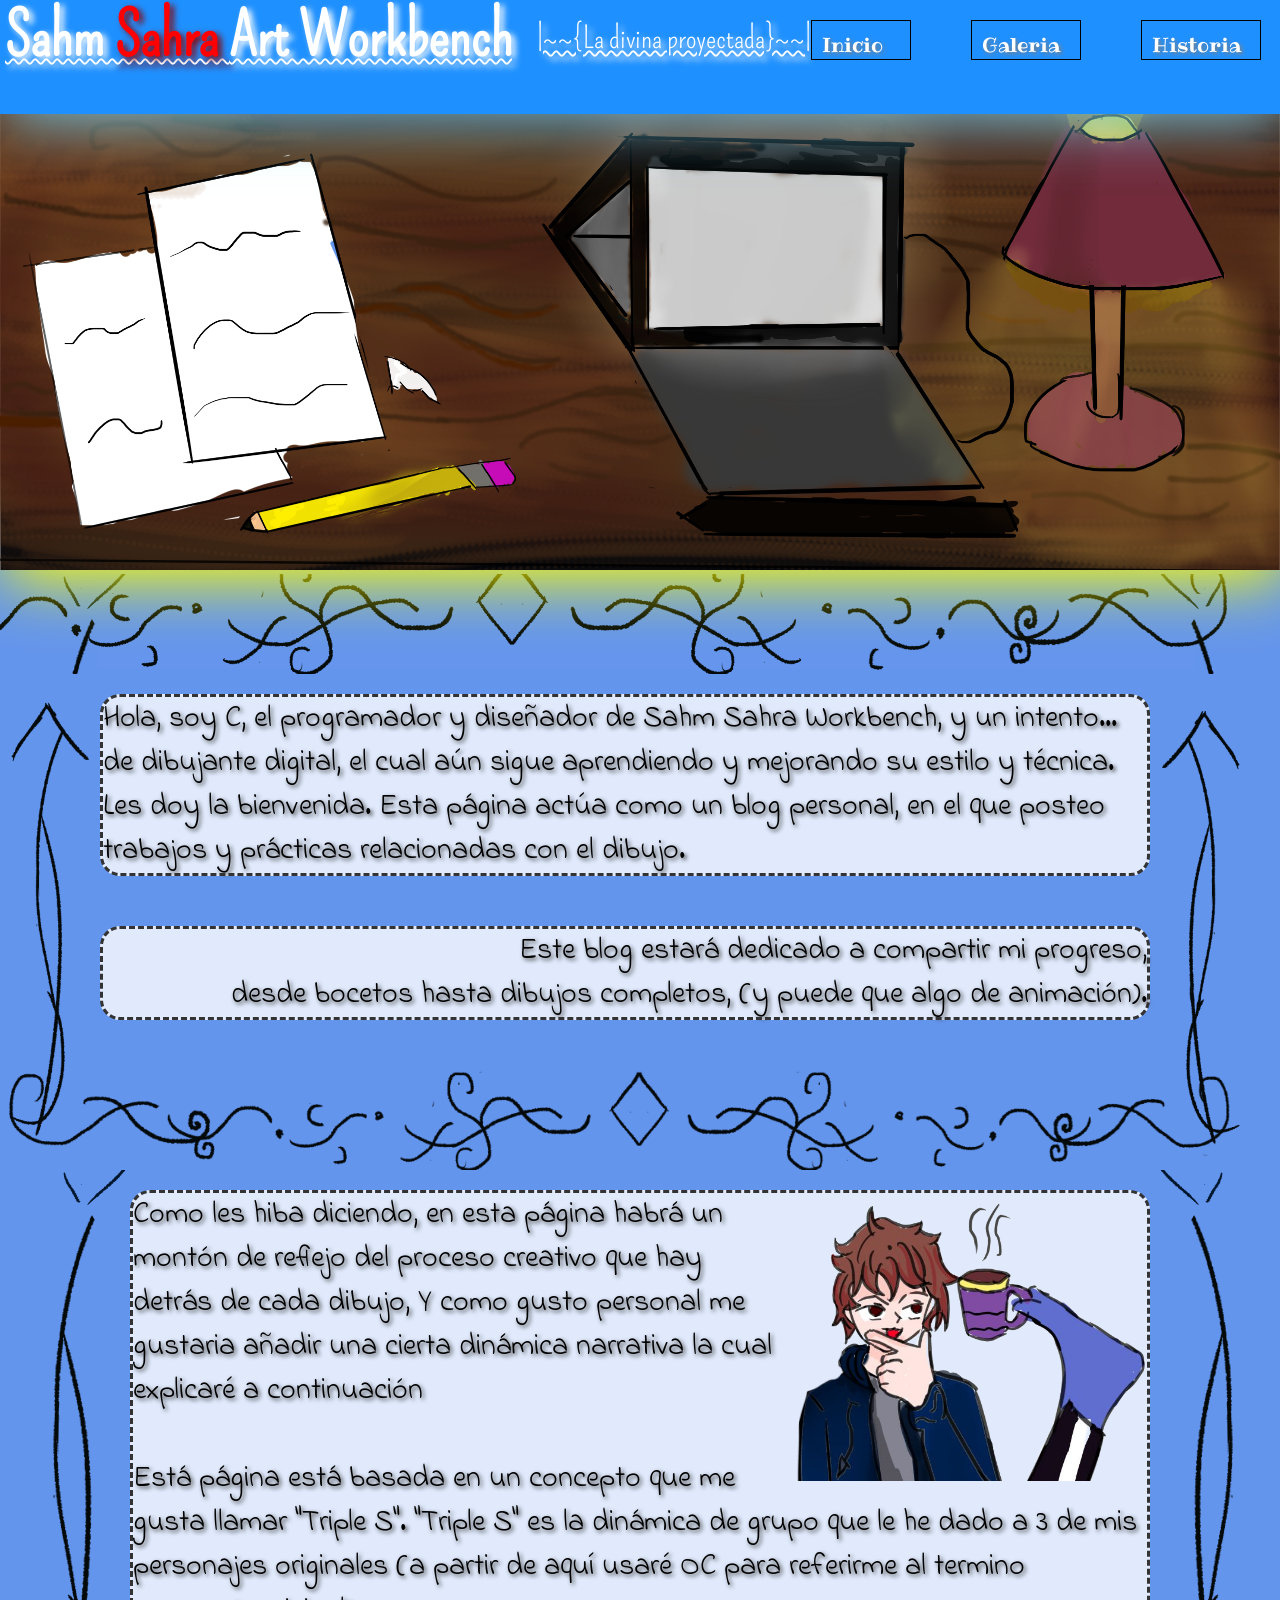
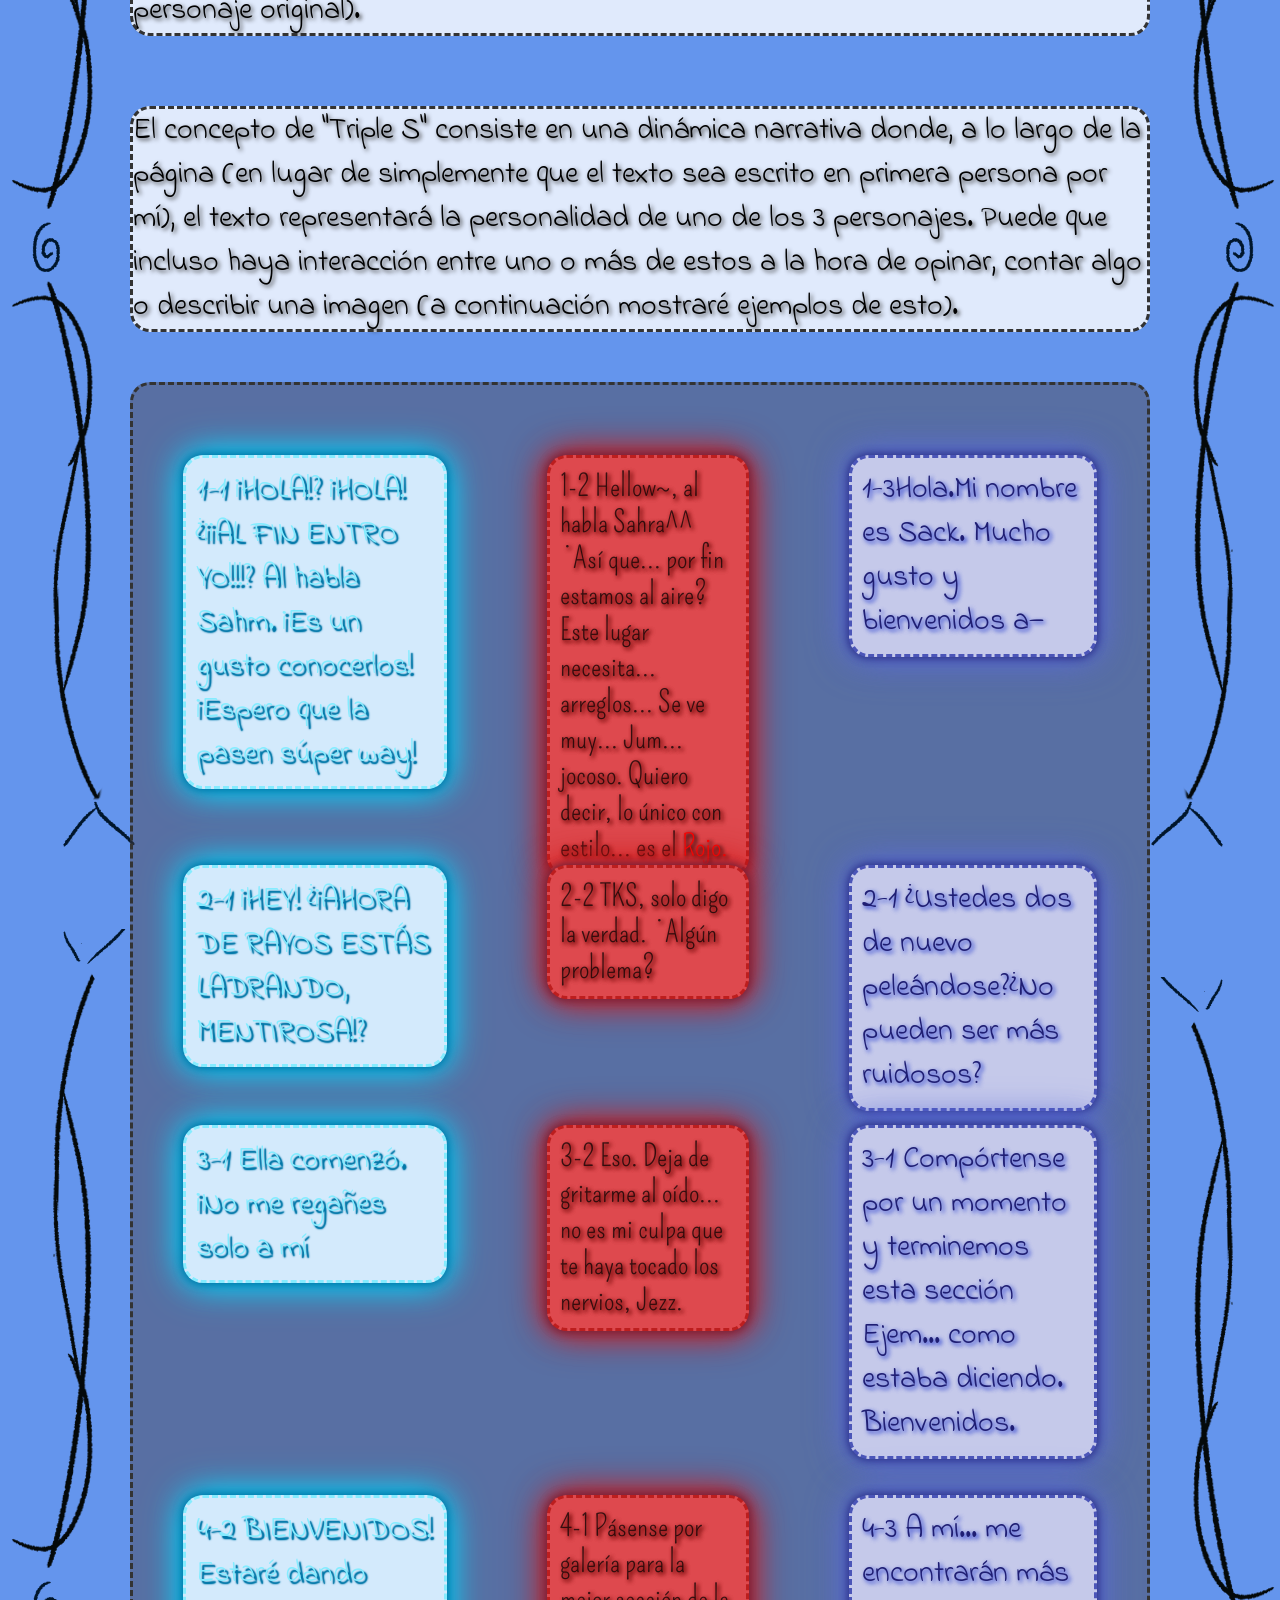
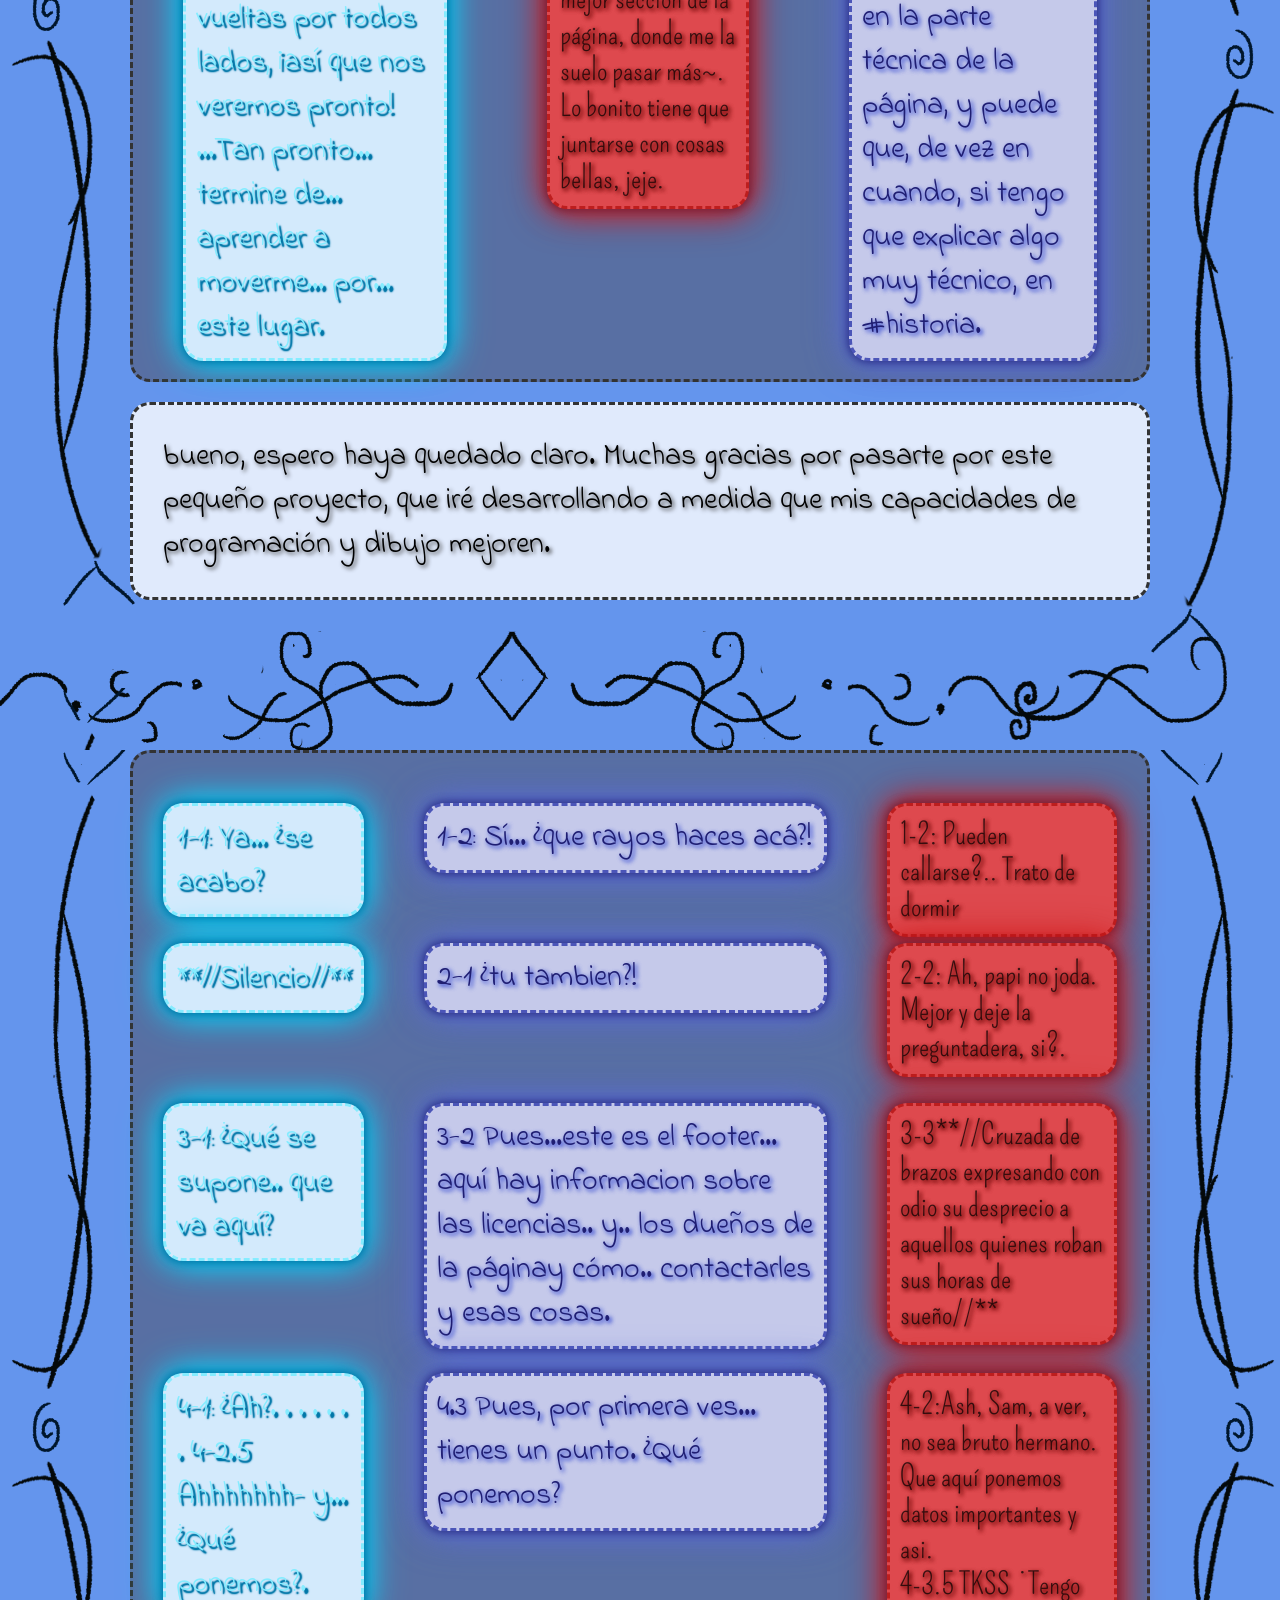
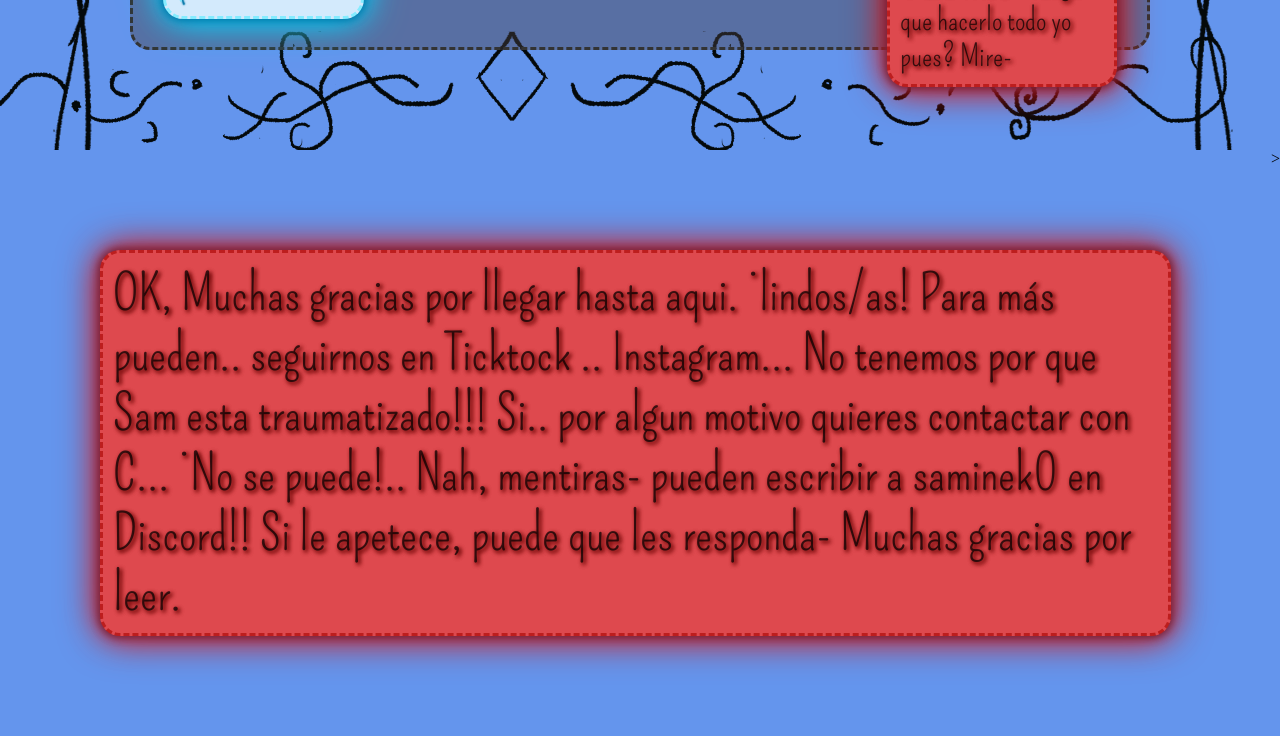
==== index.html @ 79a67394 ".1" ====
<!DOCTYPE html>
<html lan="en">
<head>
    <meta charset="UTF-8">
    <meta name="viewport" content="width=device-width, initial-scale=1.0">
    <title>Sahm sahra art workbench</title>
    <link rel="stylesheet" href="index.css">
</head>
<body>
    <header>
        <div id="tituloysub">
        <h1 id="titulo">Sahm <span id="sahra-sack"><span id="sahra">Sahra </span><span id="sack">Sack</span></span> Art Workbench</h1> 
        <p><sub>|~~{La divina proyectada}~~|</sub></p> 
        </div>
        <nav id="navegacion">
            <a href="indexrework.html" id="inicio">Inicio
                <img id="Botoninicio" src="imagenes/Samy.png">
            </a>
            <a href="galeria-copy.html" id="galeria">Galeria
                <img id="Botongaleria" src="imagenes/Sahra.png">
            </a>
            <a href="historia.html" id="historia">Historia
                <img id="Botonhistoria" src="imagenes/sahm_sahra.png">
            </a>
        </nav> 
    </header>
    <main>
        <section id="Banner">
            <img class="banner" src="imagenes/fondoremake.png" alt="banner">
        </section>
        <section id="Explicacion"></section>
        <section id="Intro">
            <div>
                <div>
                        <div class="TextoC right">
                        <P>Hola, soy C, el programador y diseñador de Sahm Sahra Workbench, 
                                y un intento... de dibujante digital, el cual aún sigue aprendiendo 
                                y mejorando su estilo y técnica.  
                                Les doy la bienvenida. 
                                Esta página actúa como un blog personal,
                                en el que posteo trabajos y prácticas relacionadas con el dibujo.</p>
                        </div>
                </div>
                <div >
                        <div class="TextoC left">
                        <P>Este blog estará dedicado a compartir mi progreso,<br>desde bocetos hasta dibujos completos,
                            (y puede que algo de animación).</P>
                        </div>
                </div>
            </div>
        </section>
        <section id="Explicacion">
            <div class="imagentexto">
                <div class="TextoC ">
                <img src="/imagenes/Jum.png" alt="">
                <p>Como les hiba diciendo,  
                    en esta página habrá un montón de reflejo del proceso 
                    creativo que hay detrás de cada dibujo,
                    Y como gusto personal me gustaria 
                    añadir una cierta dinámica narrativa
                    la cual explicaré a continuación
                </p>
                <br>
                <p>Está página está basada
                    en un concepto que me gusta llamar "Triple S".
                    "Triple S" es la dinámica de grupo que le he dado a 3 de mis personajes originales
                    (a partir de aquí usaré OC para referirme al termino personaje original).</p>
                </div>
            </div>
            <div class="TextoC">
               <p>
                El concepto de "Triple S" 
                consiste en una dinámica narrativa donde, a lo largo de la página 
                (en lugar de simplemente que el texto sea escrito en primera persona por mí), 
                el texto representará la personalidad de uno de los 3 personajes. Puede que incluso 
                haya interacción entre uno o más de estos a la hora de opinar, contar algo o describir 
                una imagen (a continuación mostraré ejemplos de esto).
               </p> 
            </div>
            <div id="DescripcionTripleS">
                <div class="Sam">
                    <div class="linea1">
                    <p class="MarcoSam">1-1 ¡HOLA!? ¡HOLA! ¿¡¡AL FIN ENTRO YO!!!? Al habla Sahm. ¡Es un gusto conocerlos! ¡Espero que la pasen súper way!</p>
                    </div>
                    <div class="linea2">
                    <P class="MarcoSam">2-1 ¡HEY! ¿¡AHORA DE RAYOS ESTÁS LADRANDO, MENTIROSA!?</P>
                    </div>
                    <div class="linea3">
                    <p class="MarcoSam">3-1 Ella comenzó. ¡No me regañes solo a mí</p>
                    </div>
                    <div class="linea4">
                    <p class="MarcoSam">4-2 BIENVENIDOS! Estaré dando vueltas por todos lados, ¡así que nos veremos pronto! ...Tan pronto... termine de... aprender a moverme... por... este lugar.</p>    
                    </div>
                </div>
                <div class="Sahra">
                    <div class="linea1">
                    <p class="MarcoSahra">1-2 Hellow~, al habla Sahra^^ ¿Así que... por fin estamos al aire? Este lugar necesita... arreglos... Se ve muy... Jum... jocoso. Quiero decir, lo único con estilo... es el <span> Rojo.</span></p>
                    </div>
                    <div class="linea2">
                    <p class="MarcoSahra">2-2 TKS, solo digo la verdad. ¿Algún problema? </p>
                    </div>
                    <div class="linea3">
                    <p class="MarcoSahra">3-2 Eso. Deja de gritarme al oído... no es mi culpa que te haya tocado los nervios, Jezz.</p>
                    </div>
                    <div class="linea4">
                    <p class="MarcoSahra">4-1 Pásense por galería para la mejor sección de la página, donde me la suelo pasar más~. Lo bonito tiene que juntarse con cosas bellas, jeje.</p>
                    </div>
                </div>
                <div class="Sack">
                    <div class="linea1">
                    <p class="MarcoSack"> 1-3Hola.Mi nombre es Sack. Mucho gusto y bienvenidos a—</p>
                    </div>
                    <div class="linea2">
                    <p class="MarcoSack"> 2-1 ¿Ustedes dos de nuevo peleándose?¿No pueden ser más ruidosos?</p> 
                    </div>
                    <div class="linea3">             
                    <p class="MarcoSack"> 3-1 Compórtense por un momento y terminemos esta sección Ejem... como estaba diciendo. Bienvenidos.</p>                
                    </div>
                    <div class="linea4">  
                    <p class="MarcoSack"> 4-3 A mí... me encontrarán más en la parte técnica de la página, y puede que, de vez en cuando, si tengo que explicar algo muy técnico, en #historia.</p>
                    </div>    
                </div>
            </div>
            <div class="TextoC botom">
                <p>bueno, espero haya quedado claro. Muchas gracias por pasarte por este pequeño proyecto, que iré desarrollando a medida que mis capacidades de programación y dibujo mejoren.</p>
            </div>
        </section>
        <footer>
            <section class="Footer1">
            <div id="DescripcionTripleSFOT">
                <div class="Sam">
                        <div class="linea1">
                        <p class="MarcoSam">1-1: Ya... ¿se acabo?</p>
                        </div>
                        <div class="linea2">
                        <P class="MarcoSam">**//Silencio//**</P>
                        </div>
                        <div class="linea3">
                        <p class="MarcoSam">3-1: ¿Qué se supone.. que va aquí?</p>
                        </div>
                        <div class="linea4">
                        <p class="MarcoSam">4-1: ¿Ah?. . . . . . . 4-2.5 Ahhhhhhh- y... ¿Qué ponemos?.</p>    
                        </div>
                    </div>
                    <div class="Sack">
                        <div class="linea1">
                        <p class="MarcoSack">1-2: Sí... ¿que rayos haces acá?!</p>
                        </div>
                        <div class="linea2">
                        <p class="MarcoSack">2-1 ¿tu tambien?! </p>
                        </div>
                        <div class="linea3">
                        <p class="MarcoSack">3-2 Pues...este es el footer... aquí hay informacion sobre las licencias.. y.. los dueños de la páginay cómo.. contactarles y esas cosas.</p>
                        </div>
                        <div class="linea4">
                        <p class="MarcoSack"> 4.3 Pues, por primera ves... tienes un punto. ¿Qué ponemos?</p>
                        </div>
                    </div>
                    <div class="Sahra">
                        <div class="linea1">
                        <p class="MarcoSahra"> 1-2: Pueden callarse?.. Trato de dormir</p>
                        </div>
                        <div class="linea2">
                        <p class="MarcoSahra"> 2-2: Ah, papi no joda. Mejor y deje la preguntadera, si?.</p> 
                        </div>
                        <div class="linea3">             
                        <p class="MarcoSahra"> 3-3**//Cruzada de brazos expresando con odio su desprecio a aquellos quienes roban sus horas de sueño//**</p>                
                        </div>
                        <div class="linea4">  
                        <p class="MarcoSahra">4-2:Ash, Sam, a ver, no sea bruto hermano. Que aquí ponemos datos importantes y asi. <br>4-3.5 TKSS ¿Tengo que hacerlo todo yo pues? Mire-</p>
                        </div>    
                    </div>
                </div>
            </section>
            <section class="Footer2">
                <div class="Sahra">
                    <p class="MarcoSahra">OK, Muchas gracias por llegar hasta aqui. ¡lindos/as!
                        Para más pueden.. seguirnos en Ticktock
                        .. Instagram... No tenemos por que Sam esta traumatizado!!!
                        Si.. por algun motivo quieres contactar con C...
                        ¡No se puede!.. Nah, mentiras- pueden escribir a saminek0 en Discord!! Si le apetece, puede que les responda-
                        Muchas gracias por leer.</p>
                </div>>

            </section>
        </footer>

    </main>
</body>
</html>
---- index.css ----
@import url('https://fonts.googleapis.com/css2?family=Pompiere&display=swap');
@import url('https://fonts.googleapis.com/css2?family=Pompiere&family=Ribeye&display=swap');
@import url('https://fonts.googleapis.com/css2?family=Indie+Flower&family=Pompiere&family=Ribeye&family=Rouge+Script&display=swap');
@import url('https://fonts.googleapis.com/css2?family=Indie+Flower&family=Pompiere&family=Ribeye&display=swap');
*{
    margin: 0;
    padding: 0;
    box-sizing: border-box;
    text-decoration: none;
}
body{
    background-color: cornflowerblue;
}
header{
    
    position:fixed;
    /*Especifica como esta posicionado el elemento respecto
    al flujo normal de la pagina. Se puede mover con variables como
    top right left bottom y posee las variables de static
    fixed relative y absolute.

    Static= default

    relative: El elemento es posicionado de acuerdo
     al flujo normal del documento, y luego es desplazado 
     con relación a sí mismo con base en los valores de top, 
     right, bottom, and left

     absolute: El elemento es removido del flujo normal del documento,
      sin crearse espacio alguno para el elemento en el esquema
       de la página. Es posicionado relativo a su ancestro posicionado más 
       cercano, si lo hay; de lo contrario, se ubica relativo al bloque 
       contenedor inicial.

       fixed: El elemento es removido del flujo normal del documento,
        sin crearse espacio alguno para el elemento en el esquema de 
        la página. Es posicionado con relación al bloque contenedor 
        inicial establecido ) Interpreta esto como que fija.
        la propiedad a que se muestre Siempre.
        independiente del scroll
        
        sticky: Es parecido a fixed. pero este no mantiene propiedades como
        la separacion del top.
        crea una ilucion mas de que.. el scroll
        esta arrastrando el elemento
        */
    z-index:100;
    gap: 1;
    display:flex;
    /*Formalmente
     la propiedad display establece los tipos de visualización interna
      y externa de un elemento. La tipo externa establece la participacion 
      de un elemento en flow layout; la tipo interna establece el layout(Diseño)
       de los hijos.*/
    width:100%;/*Ancho*/
    height:114px;/*Alto.*/
    background-color: dodgerblue;/*Color del Fondo*/
    align-items: flex-start;
    justify-content: space-between;
    box-shadow:5px 10px 60px rgba(123, 221, 255, 0.8);
    #tituloysub{
        display:flex;
        align-items: flex-start;
        gap: 10px;
    }
    /*La propiedad CSS align-items
     establece el valor align-self sobre todos los descendientes
      directos de un grupo. La propiedad align-self indica la alineación 
      de un elemento dentro del bloque que lo contiene*/
      p{
        margin-top:20px;
      }
      p sub{
        font-family: 'Pompiere', cursive;/*Fuente de la letra*/
        color: white;/*Color de la letra*/
        font-size: 30px;/*tamaño de la letra*/
        margin-left: 15px;/*margen desde la derecha*/
        white-space: nowrap;/*determina cómo se maneja el espacio
         en blanco dentro de un elemento
         (en este caso suprime saltos de linea del origen)*/

        text-decoration-line: underline;
        /* se usa para establecer el formato de texto a subrayado*/

        text-decoration-style: wavy;/*establece el tipo de decoración 
        que se utiliza en el texto de un elemento, como un subrayado o 
        un sobrerayado.*/

        text-decoration-color: white;/*Define el color de la decoracion*/

        text-decoration-thickness: 2px;/*establece el grosor del trazo */

        text-underline-offset: 2px;/*establece la distancia de desplazamiento de una línea de
         decoración de texto subrayado (aplicada mediante text-decoration) 
         desde su posición original.*/

        text-shadow:4px 4px 6px white;/*Añade sombra al texto*/

      }
     h1{
        font-family: 'Pompiere', cursive;
        color: white;
        font-size: 60px;
        margin-left: 5px;
        white-space: nowrap;
        text-decoration-line: underline;
        text-decoration-style: wavy;
        text-decoration-color: white;
        text-decoration-thickness: 2px;
        text-underline-offset: 2px;
        text-shadow:4px 3px 6px white;
        #sack{
            display: none;
            color:#2029D4;
            text-shadow:4px 3px 6px #2029D4;
        }
        #sahra{
            
            display:inline; 
            color:red;
            text-shadow:4px 3px 6px #8A0000;
        }

        #sahra-sack:hover #sahra{
            display: none;
        }

        #sahra-sack:hover #sack{
            display: inline;
        }
    }
   #navegacion{
    display:flex;
    padding-right:100px;
    gap:60px;
    justify-content: space-between;
            a{
            font-family: 'Ribeye', cursive;
            color: white;
            font-size: 20px;
            background-color: dodgerblue;
            width:250px; 
            height:40px;
            
            margin-top: 20px;
            margin-right:0px;
            transition: all 0.5s ease-in-out;
            /*
            La propiedad transition es una propiedad
             abreviada de transition-property, transition-duration, 
             transition-timing-function, y transition-delay. 
             Permite definir la transición entre dos estados de un elemento.

              Hay diferentes estados que pueden ser definidos utilizando 
              pseudo-clases como :hover o :active o aplicado dinámicamente 
              usando JavaScript.*/
            text-shadow: 2px 2px 4px gray;
            padding: 10px;
            /*establece el área de relleno 
            en los cuatro lados de un elemento a la vez.
             es el espacio entre su contenido y su borde.   */
           
        }
        a:hover{
            transform: translateY(40PX);
        }
        #inicio{
            position:relative;
            width:100px;
            border:thin solid black; 
        }
        #inicio img{
            width:100px;
            position:absolute;
            top:-60px;
            left:10px;
            opacity:0;
        }
        #inicio:hover img{
            opacity:1;
        }
        #galeria{
            position:relative;
            width:110px;
            border:thin solid black;
        }
        #galeria img{
            width:170px;
            position:absolute;
            top:-70px;
            right:-110px;
            opacity:0;
        
        }
        #galeria:hover{
            margin-right:50px;
            margin-left:30px;
        }
        #galeria:hover img{
            
            opacity:1;
        }
        #historia{
            position:relative;
            width:120px;
            border:thin solid black; 

        }
        #historia img{
            width:170px;
            position:absolute;
            top:-70px;
            right:-130px;
            opacity:0;
        }
        #historia:hover img{
            opacity:1;
        }
   }


}
.banner{
    width: 100%;
    height: 500px;
    margin-top: 70px;
    box-shadow:5px 10px 60px yellow;
  
}
#Intro{
    position: relative;
    padding-left: 100px;
    padding-right: 130px;
    padding-bottom:100px;
    background-image: url('imagenes/izquierda.png'), url('imagenes/abajo.png'), url('imagenes/derecha.png');
    background-repeat: no-repeat, no-repeat, no-repeat;
    background-position: left  top, bottom center,right center;
    background-size: auto 100%, 99% auto, auto 100%;
    /*background-color: purple;*/
    
}
.TextoC{
 
    text-shadow: 2px 2px 4px #333333;
    font-family: 'Indie Flower', cursive;
    padding:10px;
    margin-top: 20px;
    margin-bottom: 50px;
    font-size: 30px;
    color:black;
    max-width: 100ch;   

    border: 3px dashed #333333;
    border-radius: 20px;
    padding: 0;
    background-color: rgba(255, 255, 255, 0.8);


}

.TextoC.right{
    text-align: left;
}
.TextoC.left{
    text-align: right;
    
}
#Explicacion{
    padding-left:130px;
    padding-right:130px;
    padding-bottom:100px;
    background-image: url('imagenes/margenlargo.png'),url('imagenes/margenlargod.png'),url(imagenes/abajo.png);
    background-repeat: repeat-y,repeat-y,no-repeat;
    background-position: left top,right top,100% 100%;
}
.imagentexto{
    display: flow-root;
}
#Explicacion .TextoC{
    display: flow-root;
    max-width: 100ch;
}
.imagentexto img{
    float: right;
    margin: 0 0 12px 18px;
    width: 350px;
    height: auto;
}
#DescripcionTripleS{
    display: flex;
    border: 3px dashed #333333;
    border-radius: 20px;
    padding: 0;
    background-color: rgba(74, 65, 70, 0.44);
    height: 1600px;

}
.Sam{
    text-align:left;
    text-shadow: 
    3px 3px 1px #0077A8,
    3px 3px 2px #0077A8;
    font-family: 'Indie Flower', cursive;
    margin-top: 20px;
    font-size: 30px;
    color:#85ECFF;
    max-width: 28ch;
    

}
.Sahra{
    text-align:left;
    text-shadow: 
    2px 2px 4px rgb(119, 11, 11),
    2px 2px 4px rgb(119, 11, 11);
    font-family: "Pompiere", sans-serif;
    margin-top: 20px;
    font-size: 30px;
    color: rgba(0, 0, 0, 0.712);
    max-width: 28ch;
}
.Sahra span{
    color:#FF0000;
    text-shadow: 
     2px 2px 4px rgb(0, 0, 0),
     2px 2px 4px rgb(0, 0, 0);
}
.Sack{
    text-align:left;
    text-shadow:
     2px 2px 4px #5969D8,
      2px 2px 4px #5969D8;
    font-family: 'Indie Flower', cursive;
    margin-top: 20px;
    font-size: 30px;
    color:#1F1E73;
    max-width: 40ch;
}
.MarcoSam{
    border: 3px dashed #85ECFF;
    border-radius: 20px;
    padding: 10px;
    
    box-shadow: 
    0 0 10px #0077A8,
    0 0 10px #0077A8,
    0 0 40px#00D9FF,
     0 0 30px rgba(0, 217, 255, 0.7);
    background-color:#D3EAFC;
}
.MarcoSahra{
    border: 3px dashed  #BD1E1E;
    border-radius: 20px;
    padding: 10px;
    
    box-shadow:
    0 0 10px #77243C,
    0 0 10px #77243C,
    0 0 40px #BD1E1E,
    0 0 30px rgba(255, 0, 0, 0.7);
    background-color:#DE494E;
}
.MarcoSack{
    border: 3px dashed  #4B55B8;
    border-radius: 20px;
    padding: 10px;
    
    box-shadow:
    0 0 10px #30388F,
    0 0 10px #30388F,
    0 0 40px #5969D8,
    0 0 30px rgba(89, 105, 216, 0.6);
    background-color:#C5C9EA;
}
.linea1,
.linea2,
.linea3,
.linea4 {
    height: 360px;
    padding: 50px;
}
.TextoC.botom{
    margin-top: 20px;
    padding:30px;
}
.linea2{
    transform:translateY(50px)
}
.linea3{
   transform:translateY(-50px) 
}
.linea4{
    transform:translateY(-40px)
}
#DescripcionTripleSFOT{
        display: flex;
    border: 3px dashed #333333;
    border-radius: 20px;
    padding: 0;
    background-color:rgba(74, 65, 70, 0.44) ;
    height: 900px;

}
.Footer1{
    padding-left:130px;
    padding-right:130px;
    padding-bottom:100px;
    background-image: url('imagenes/margenlargo.png'),url('imagenes/margenlargod.png'),url(imagenes/abajo.png);
    background-repeat: repeat-y,repeat-y,no-repeat;
    background-position: left top,right top,100% 100%;
}

footer .linea1,
footer .linea2,
footer .linea3,
footer .linea4 {
    height: 250px;
    padding: 30px;
    transform: none;
    margin-bottom: 20px;
}
footer .linea2{
    transform: translateY(-130px);
}
footer .linea3{
    transform: translateY(-240px);
}
footer .linea4{
    transform: translateY(-240px);
}
.Footer2 {
    display: flex;
    justify-content: center;
}
.Footer2 .Sahra{
    padding: 100px;
    max-width: 1300px;
    margin: 0 auto;
    font-size:50px;
}
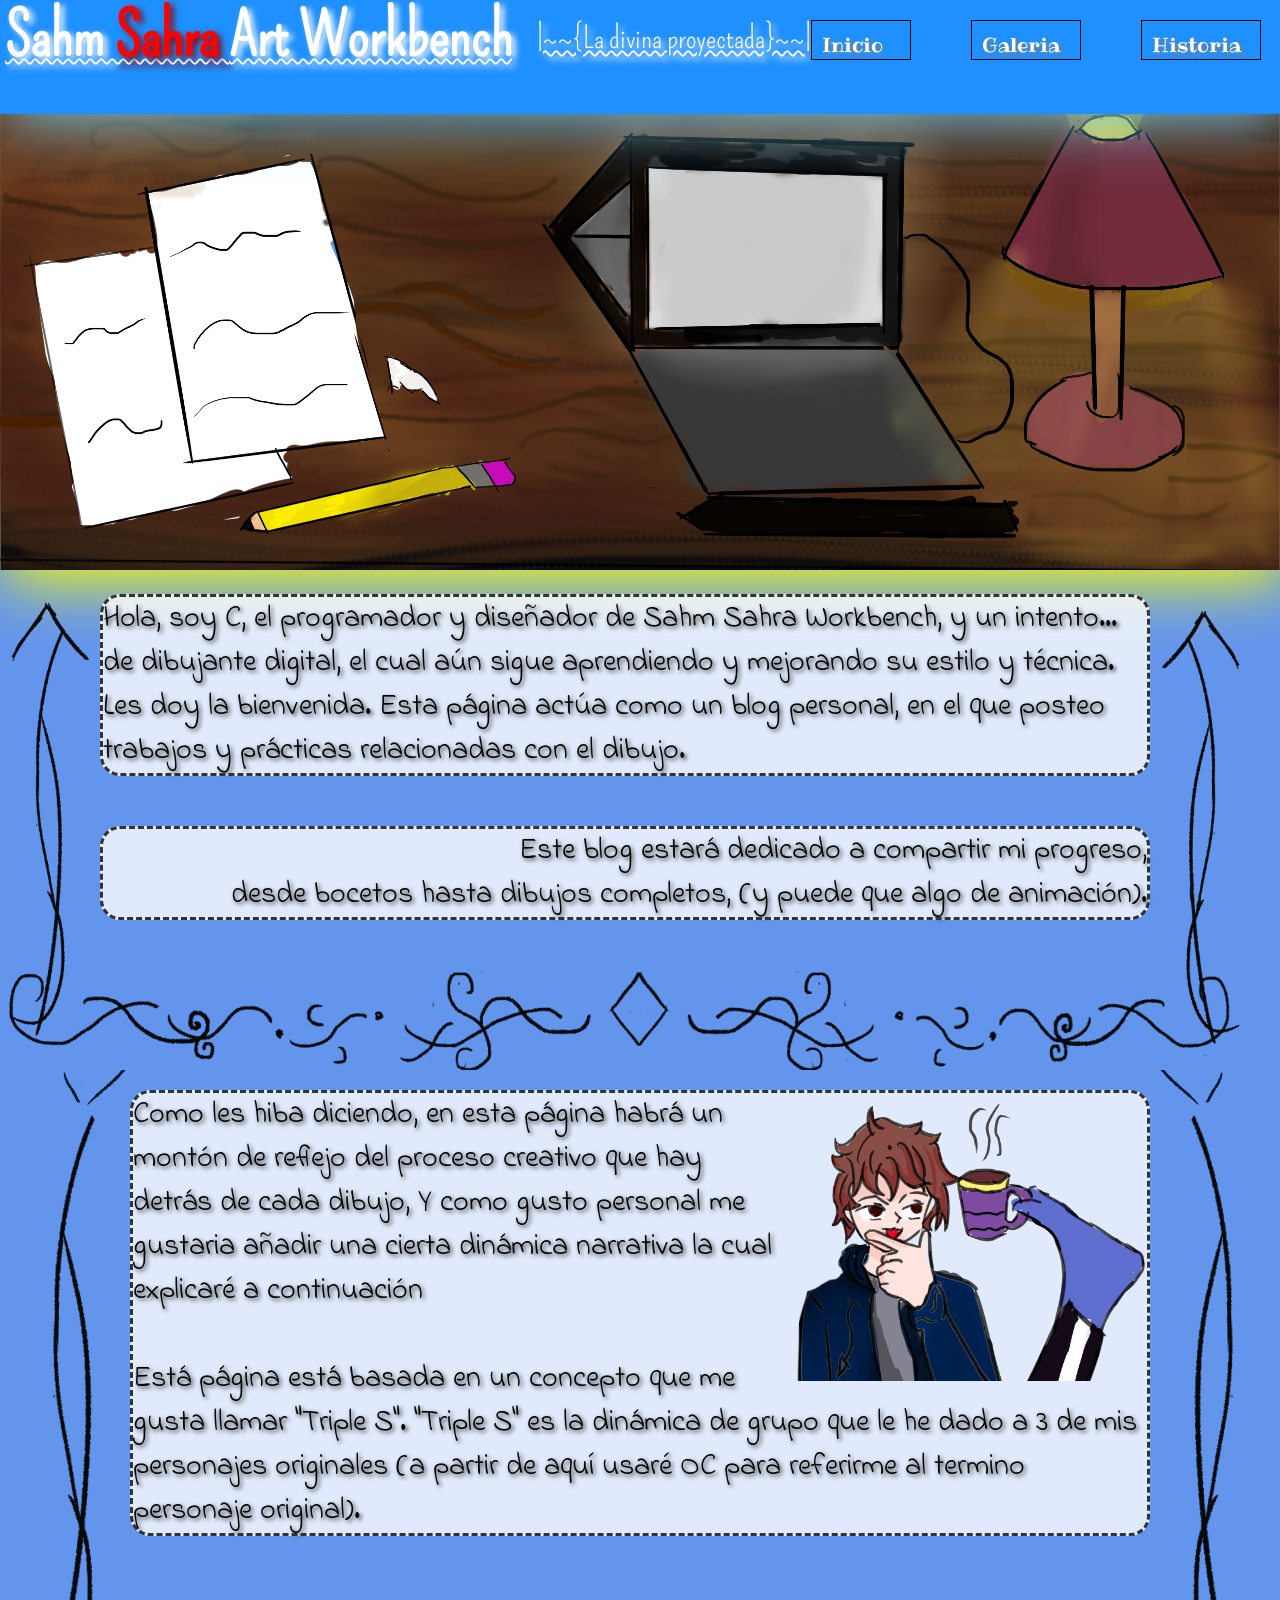
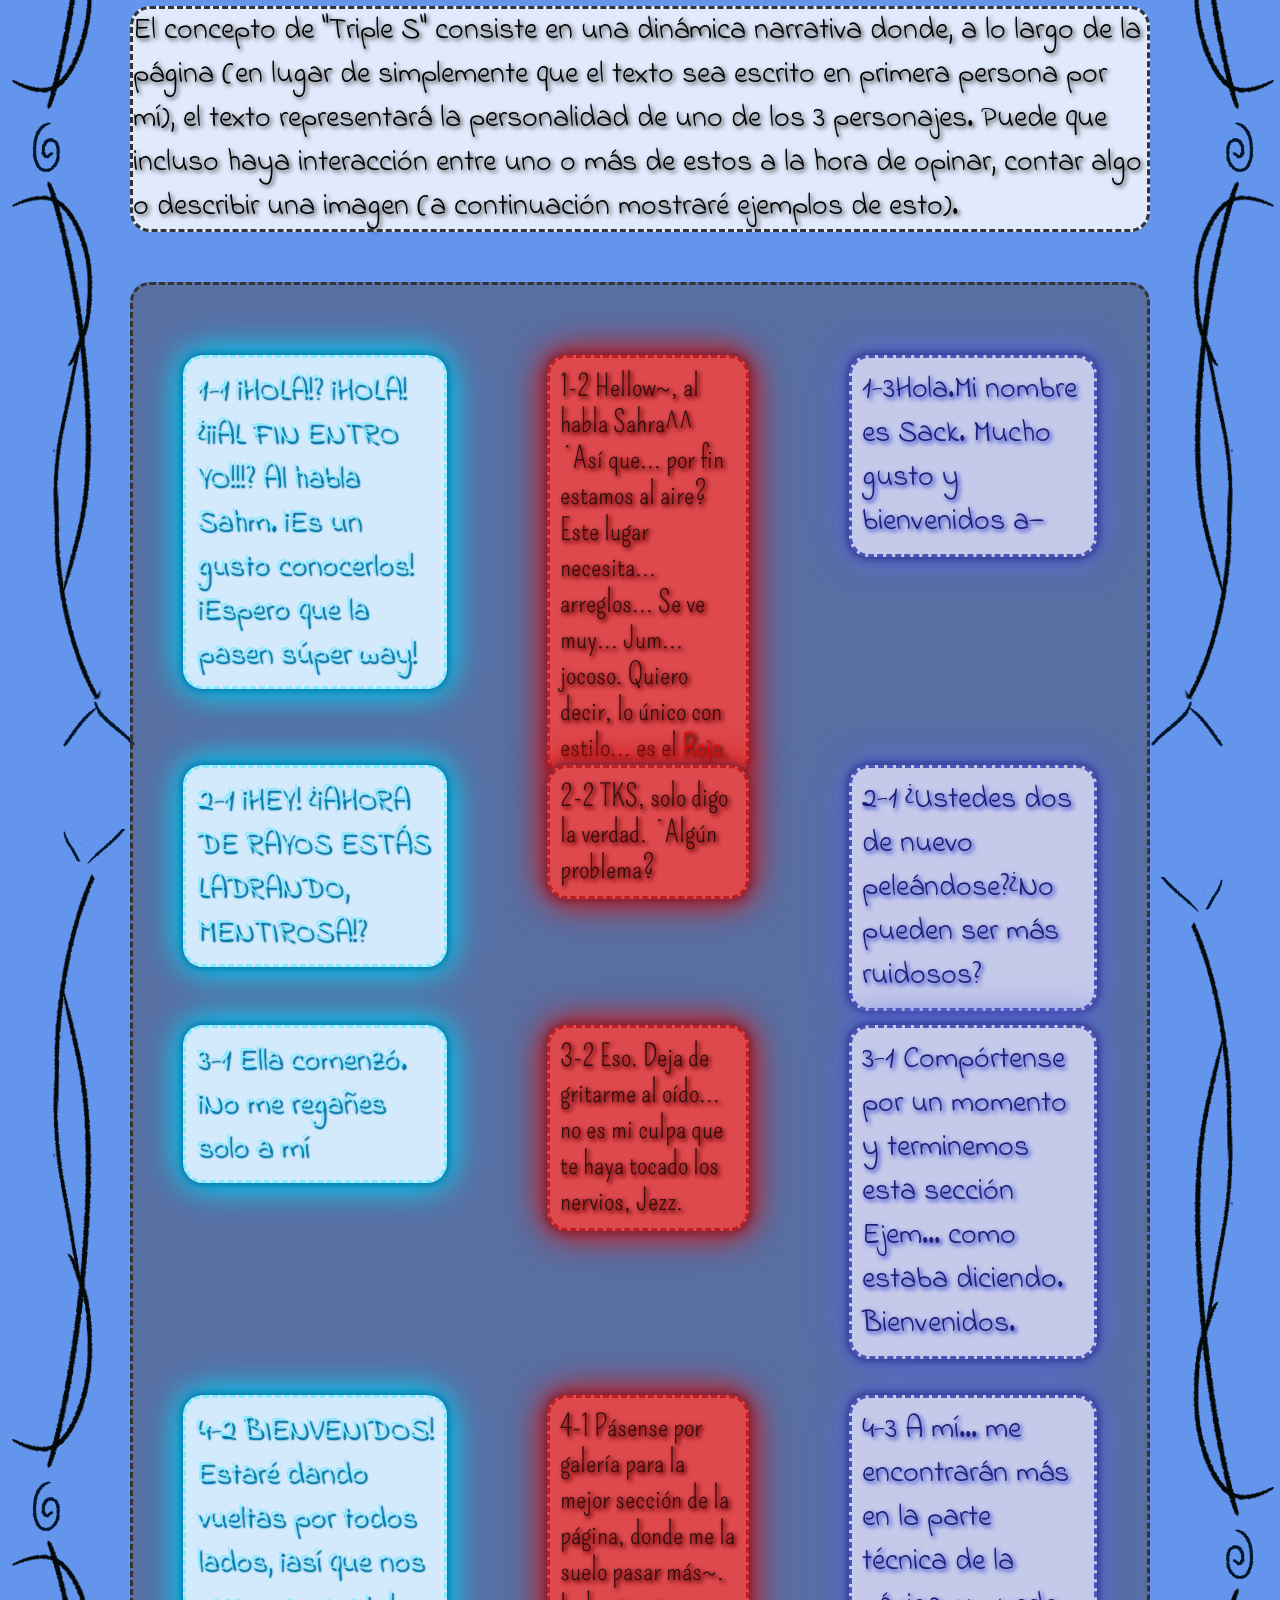
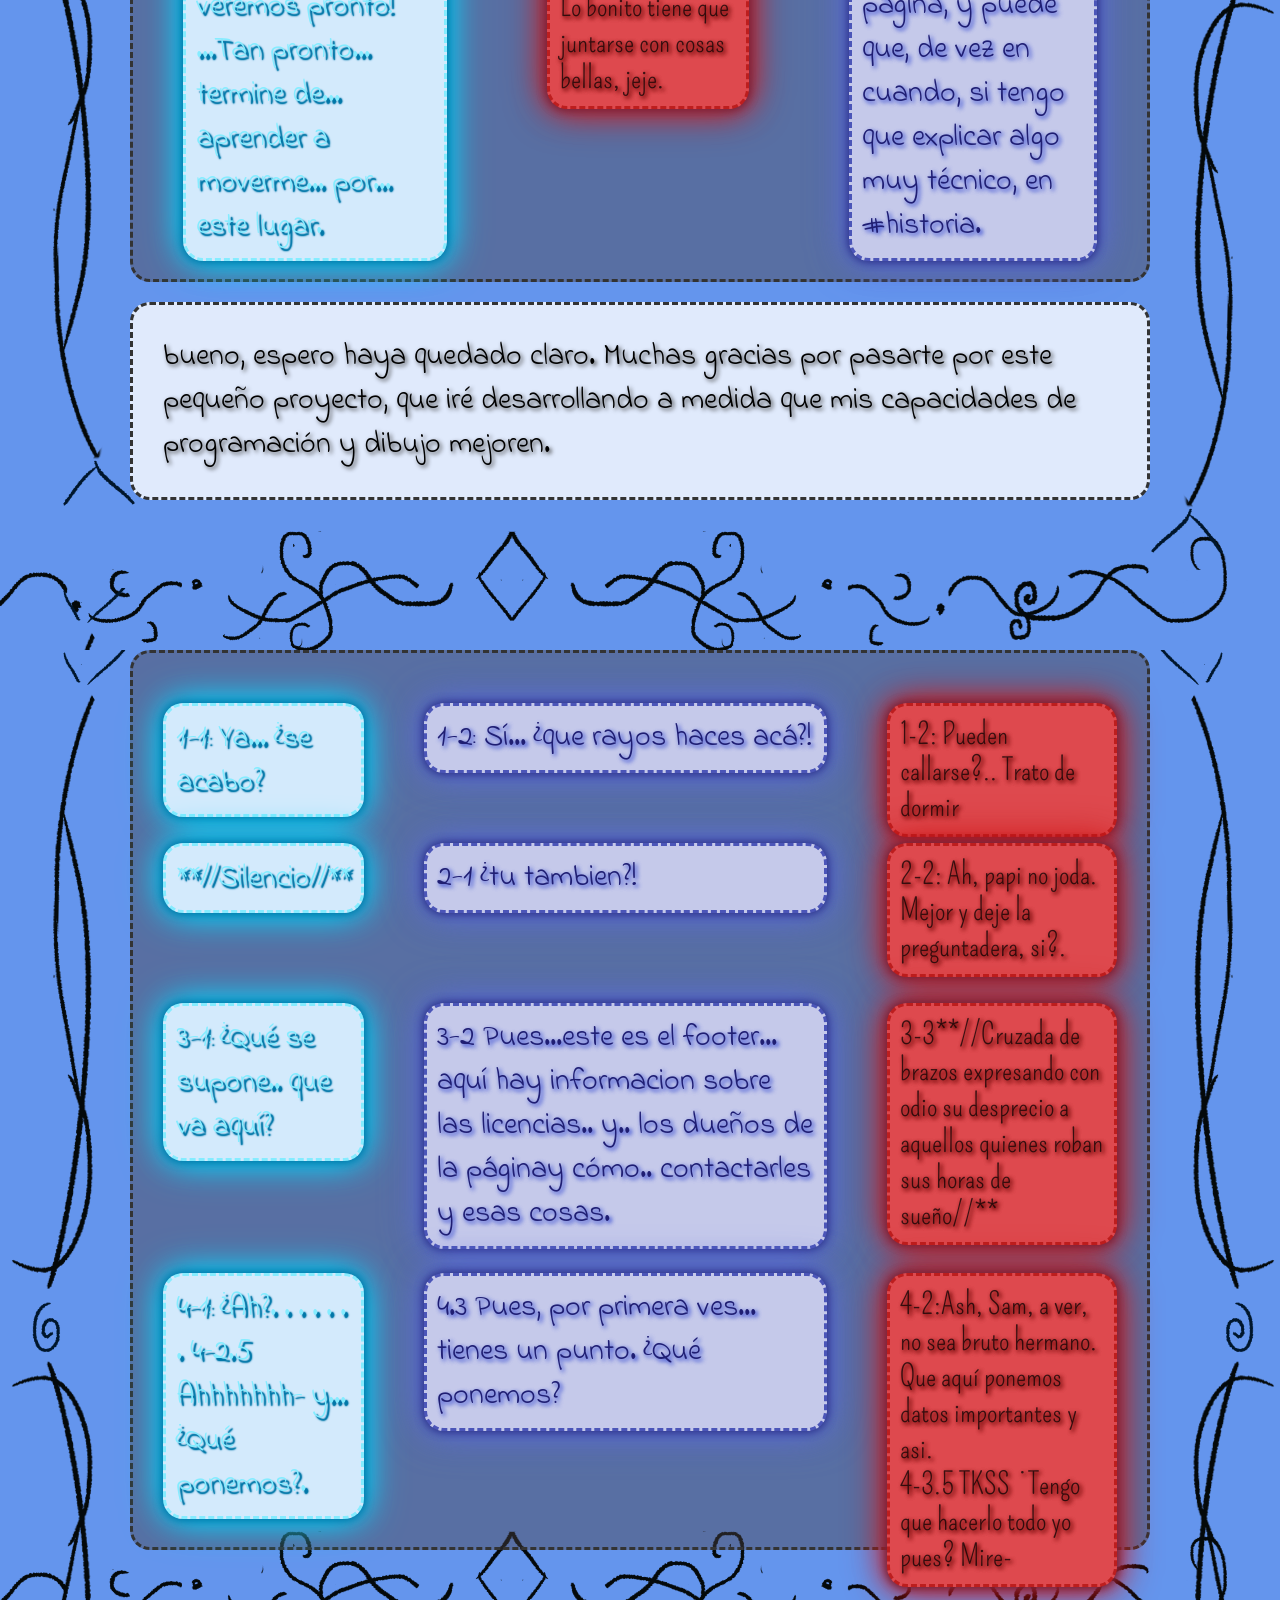
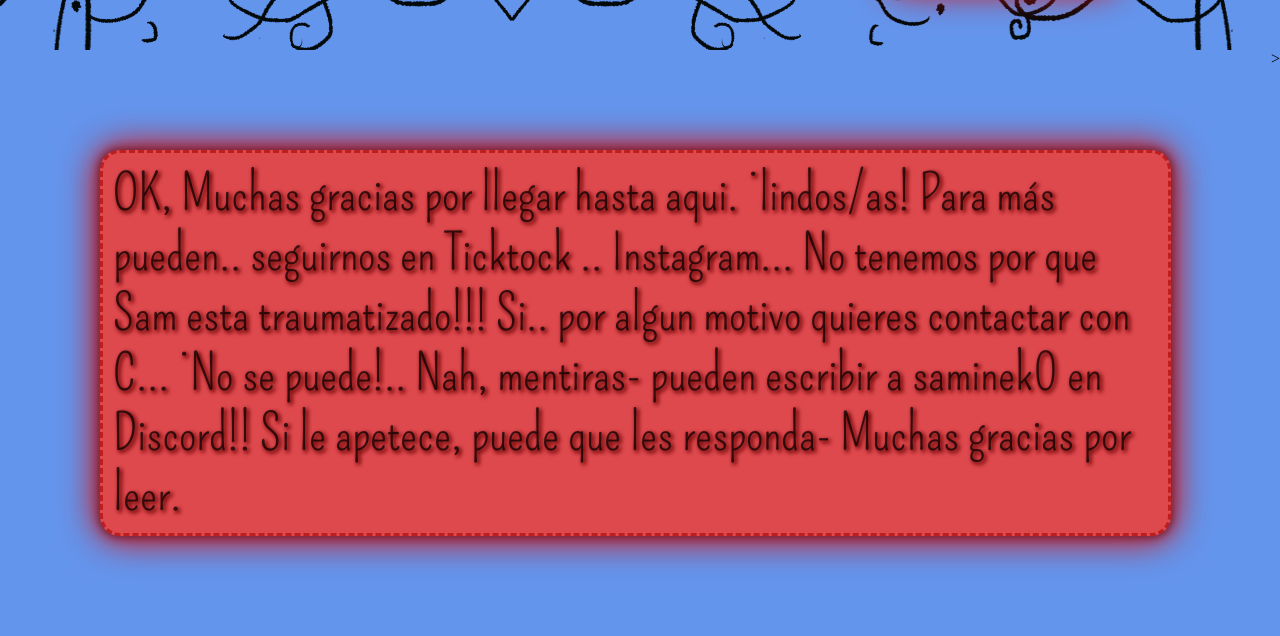
==== commit 88815791: "Update index.html" ====
--- a/index.html
+++ b/index.html
@@ -13,10 +13,10 @@
         <p><sub>|~~{La divina proyectada}~~|</sub></p> 
         </div>
         <nav id="navegacion">
-            <a href="indexrework.html" id="inicio">Inicio
+            <a href="index.html" id="inicio">Inicio
                 <img id="Botoninicio" src="imagenes/Samy.png">
             </a>
-            <a href="galeria-copy.html" id="galeria">Galeria
+            <a href="galeria.html" id="galeria">Galeria
                 <img id="Botongaleria" src="imagenes/Sahra.png">
             </a>
             <a href="historia.html" id="historia">Historia
@@ -28,7 +28,6 @@
         <section id="Banner">
             <img class="banner" src="imagenes/fondoremake.png" alt="banner">
         </section>
-        <section id="Explicacion"></section>
         <section id="Intro">
             <div>
                 <div>
@@ -187,4 +186,4 @@
 
     </main>
 </body>
-</html>+</html>
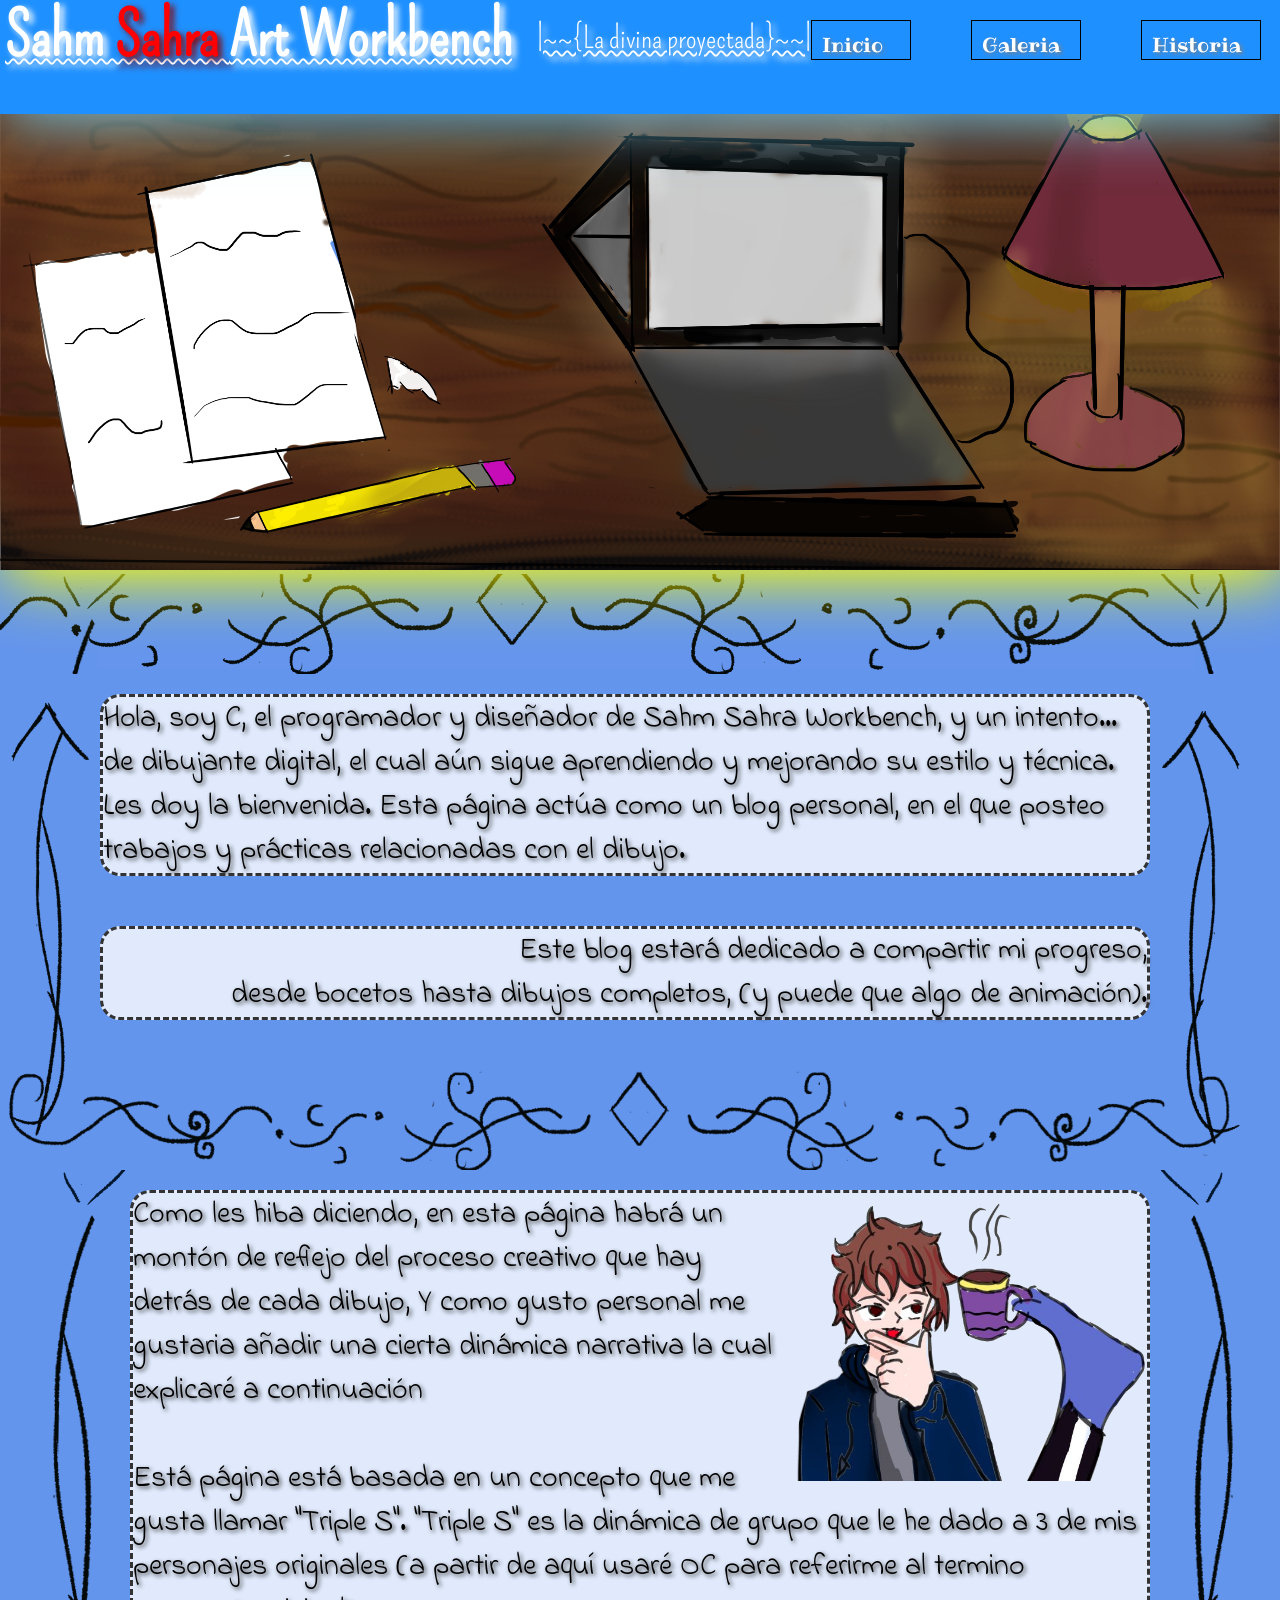
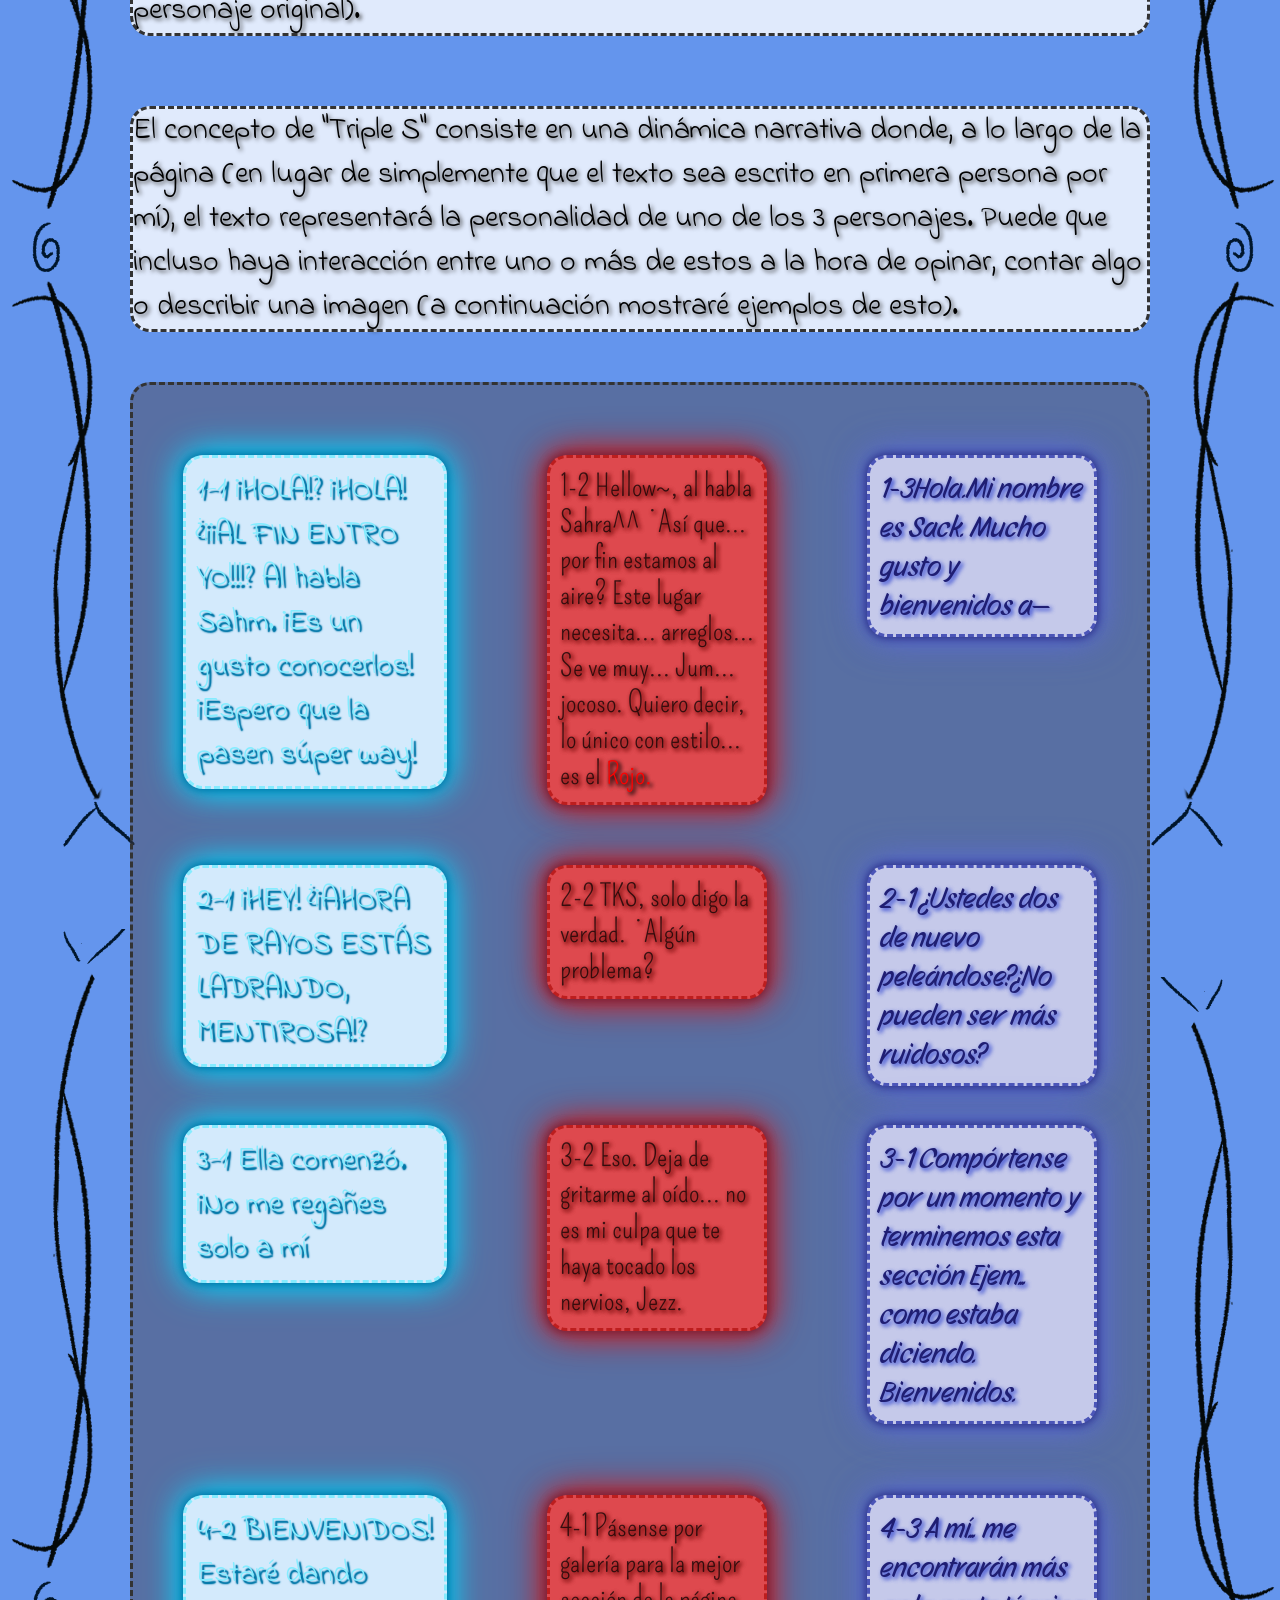
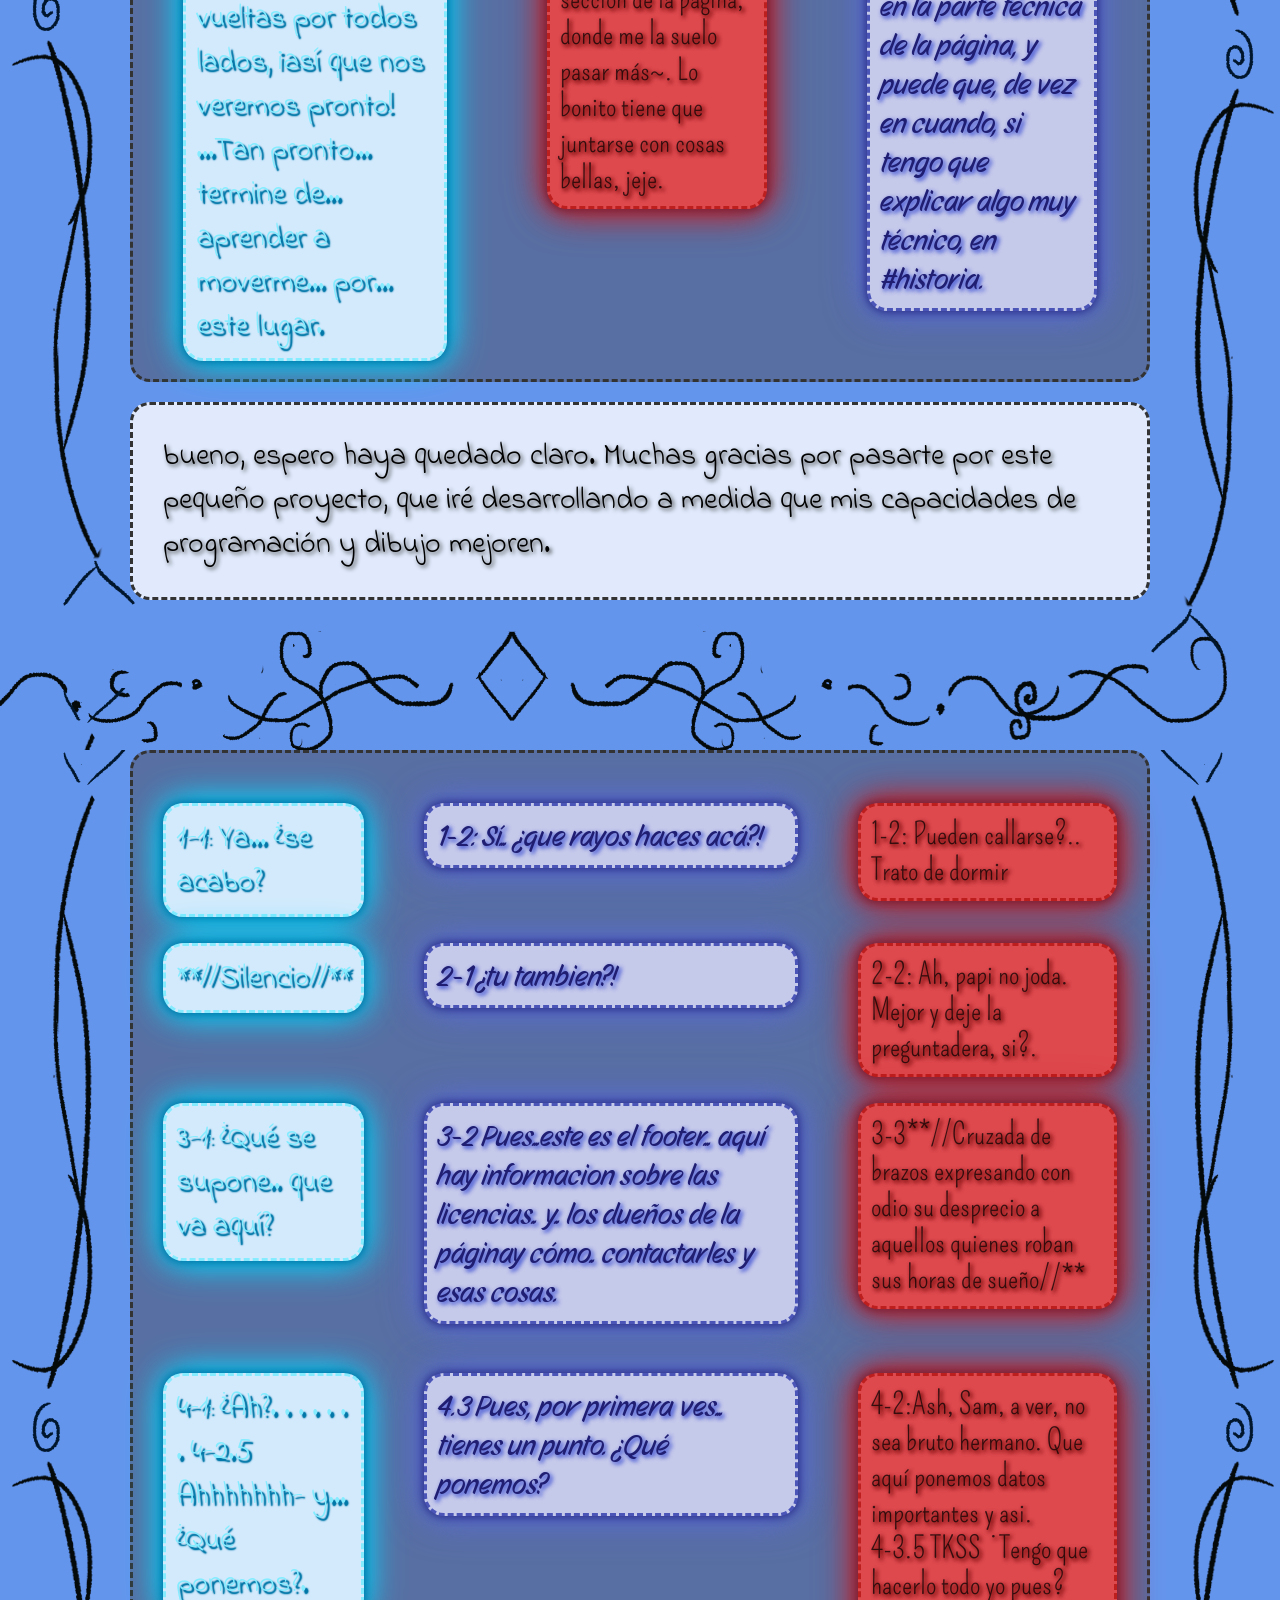
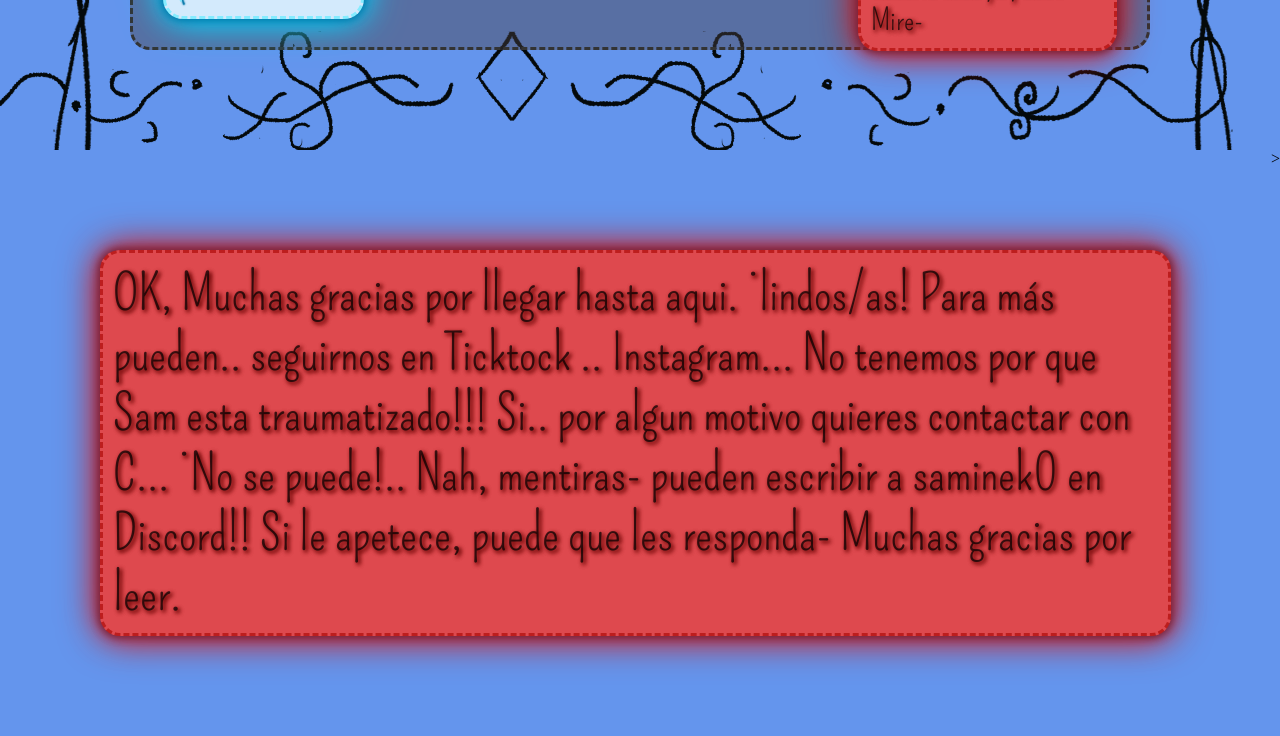
==== commit 1955a720: "Add files via upload" ====
--- a/index.html
+++ b/index.html
@@ -28,6 +28,7 @@
         <section id="Banner">
             <img class="banner" src="imagenes/fondoremake.png" alt="banner">
         </section>
+        <section id="Explicacion"></section>
         <section id="Intro">
             <div>
                 <div>
@@ -186,4 +187,4 @@
 
     </main>
 </body>
-</html>
+</html>
--- a/index.css
+++ b/index.css
@@ -1,8 +1,4 @@
-
-@import url('https://fonts.googleapis.com/css2?family=Pompiere&display=swap');
-@import url('https://fonts.googleapis.com/css2?family=Pompiere&family=Ribeye&display=swap');
-@import url('https://fonts.googleapis.com/css2?family=Indie+Flower&family=Pompiere&family=Ribeye&family=Rouge+Script&display=swap');
-@import url('https://fonts.googleapis.com/css2?family=Indie+Flower&family=Pompiere&family=Ribeye&display=swap');
+@import url('https://fonts.googleapis.com/css2?family=Indie+Flower&family=Pompiere&family=Ribeye&family=Rouge+Script&family=Story+Script&display=swap');
 *{
     margin: 0;
     padding: 0;
@@ -331,7 +327,7 @@
     text-shadow:
      2px 2px 4px #5969D8,
       2px 2px 4px #5969D8;
-    font-family: 'Indie Flower', cursive;
+    font-family: "Story Script", sans-serif;
     margin-top: 20px;
     font-size: 30px;
     color:#1F1E73;
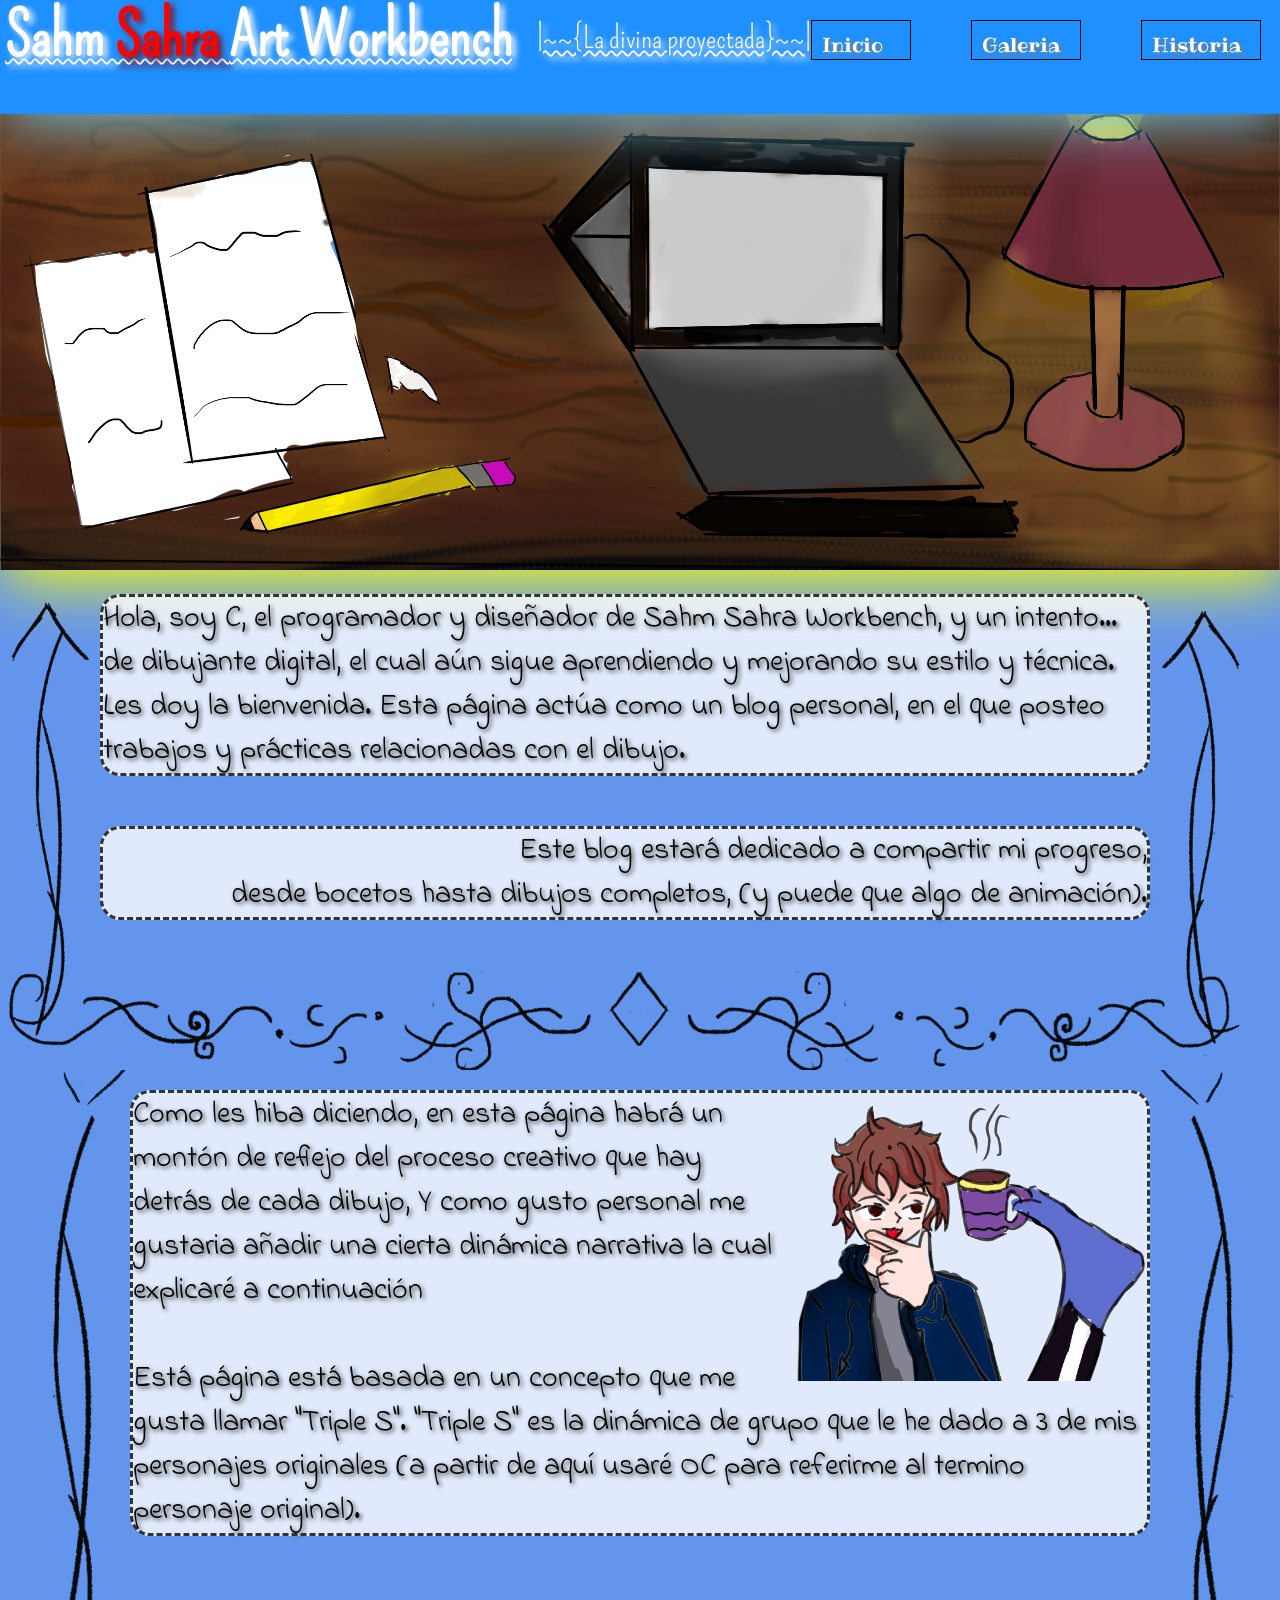
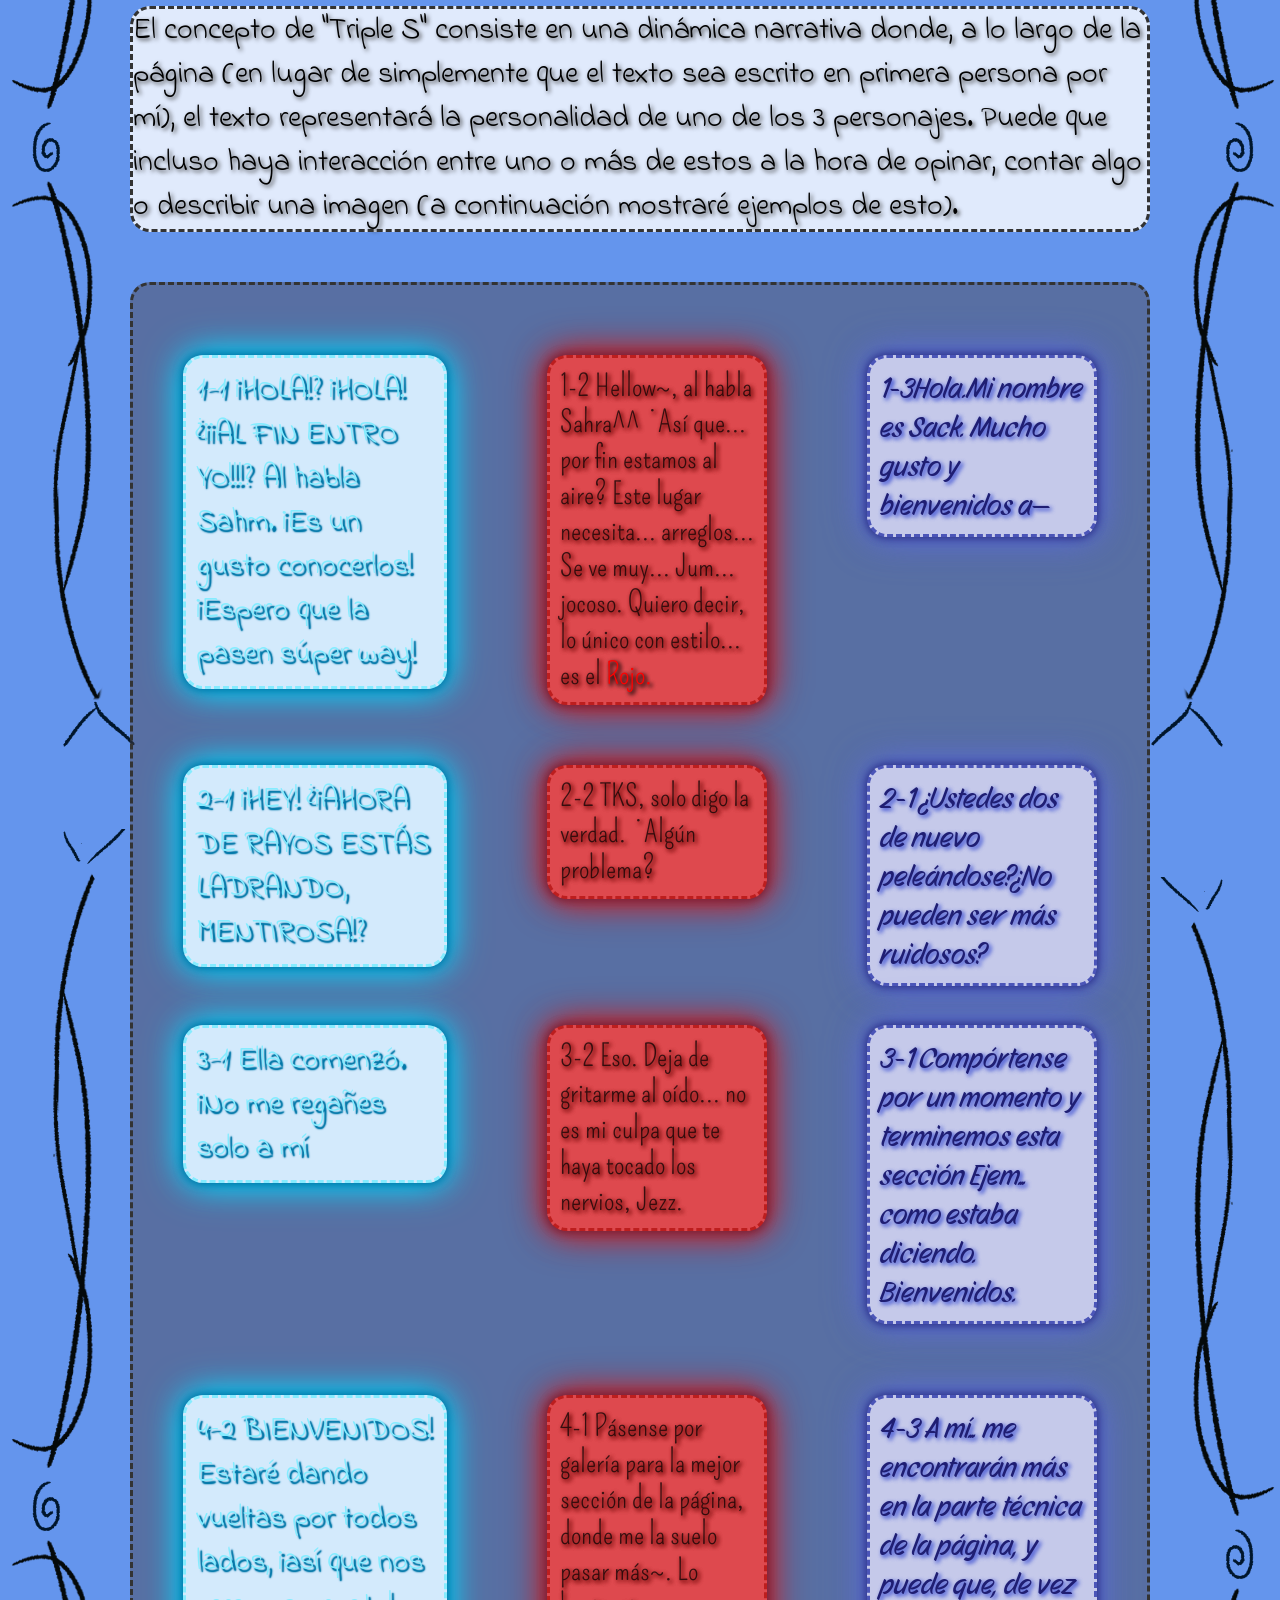
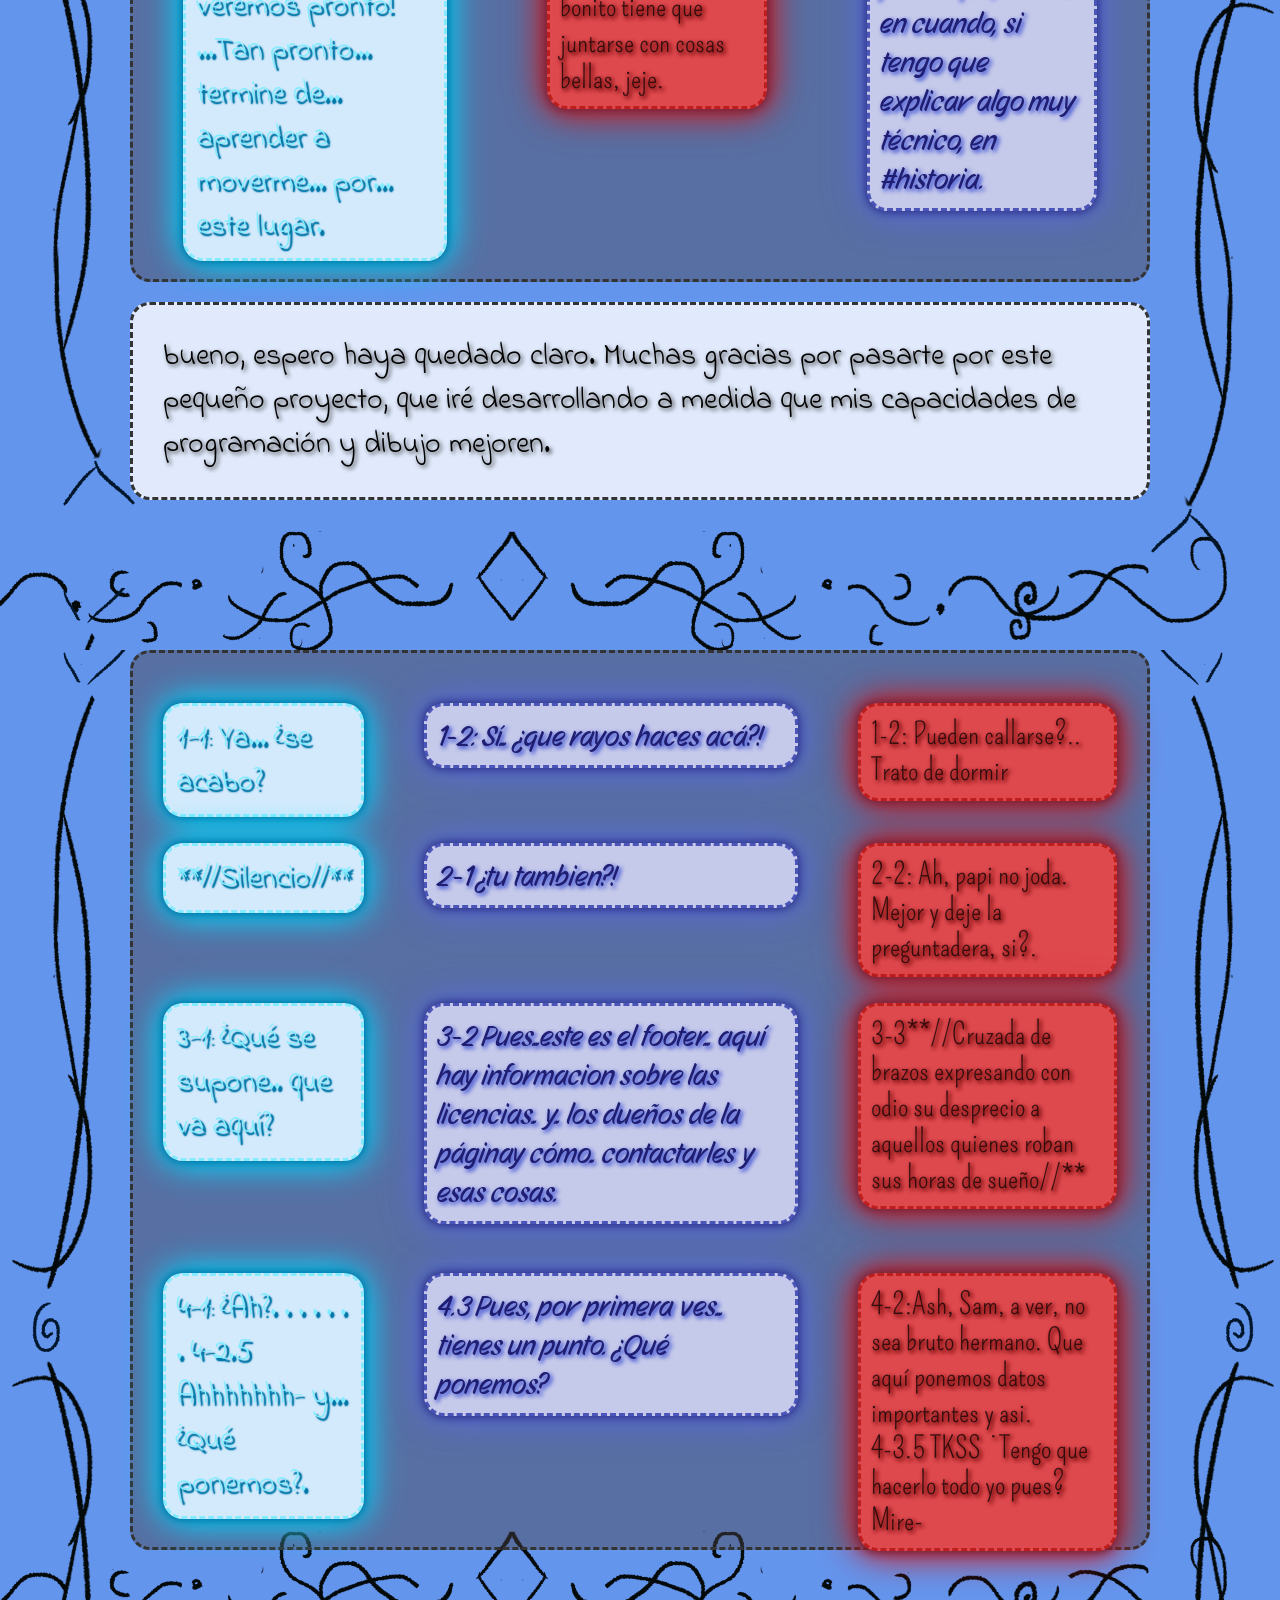
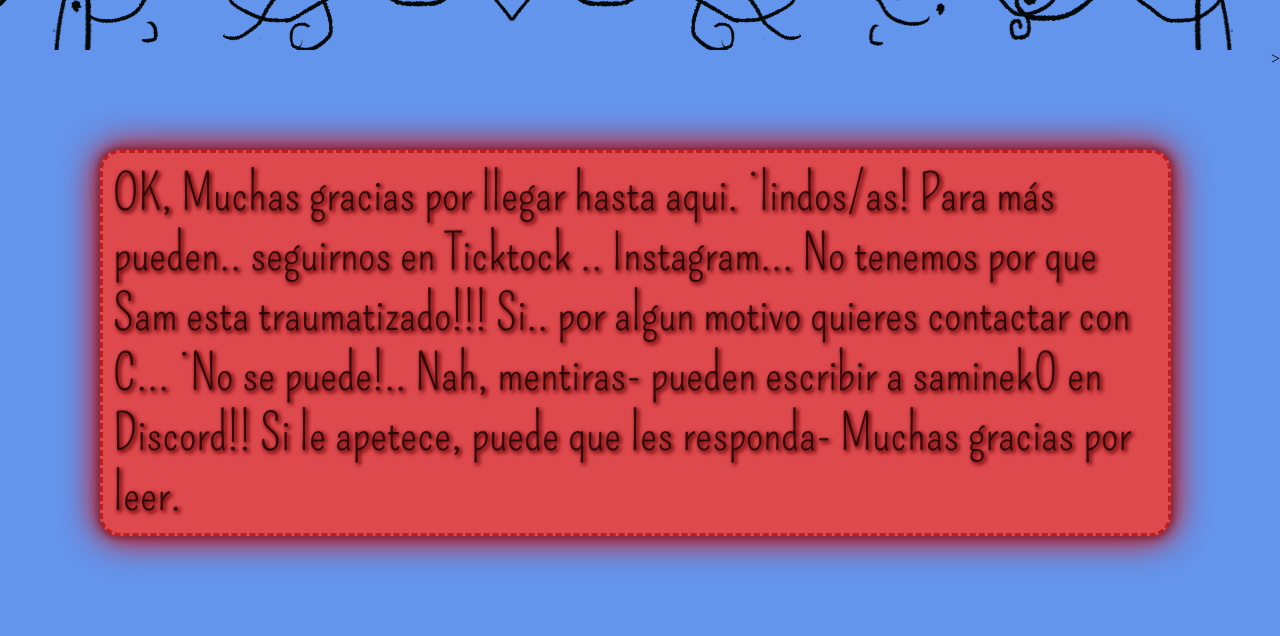
==== commit 4ac17bf4: "Fix HTML structure and restore content" ====
--- a/index.html
+++ b/index.html
@@ -28,7 +28,7 @@
         <section id="Banner">
             <img class="banner" src="imagenes/fondoremake.png" alt="banner">
         </section>
-        <section id="Explicacion"></section>
+        
         <section id="Intro">
             <div>
                 <div>
@@ -187,4 +187,4 @@
 
     </main>
 </body>
-</html>+</html>
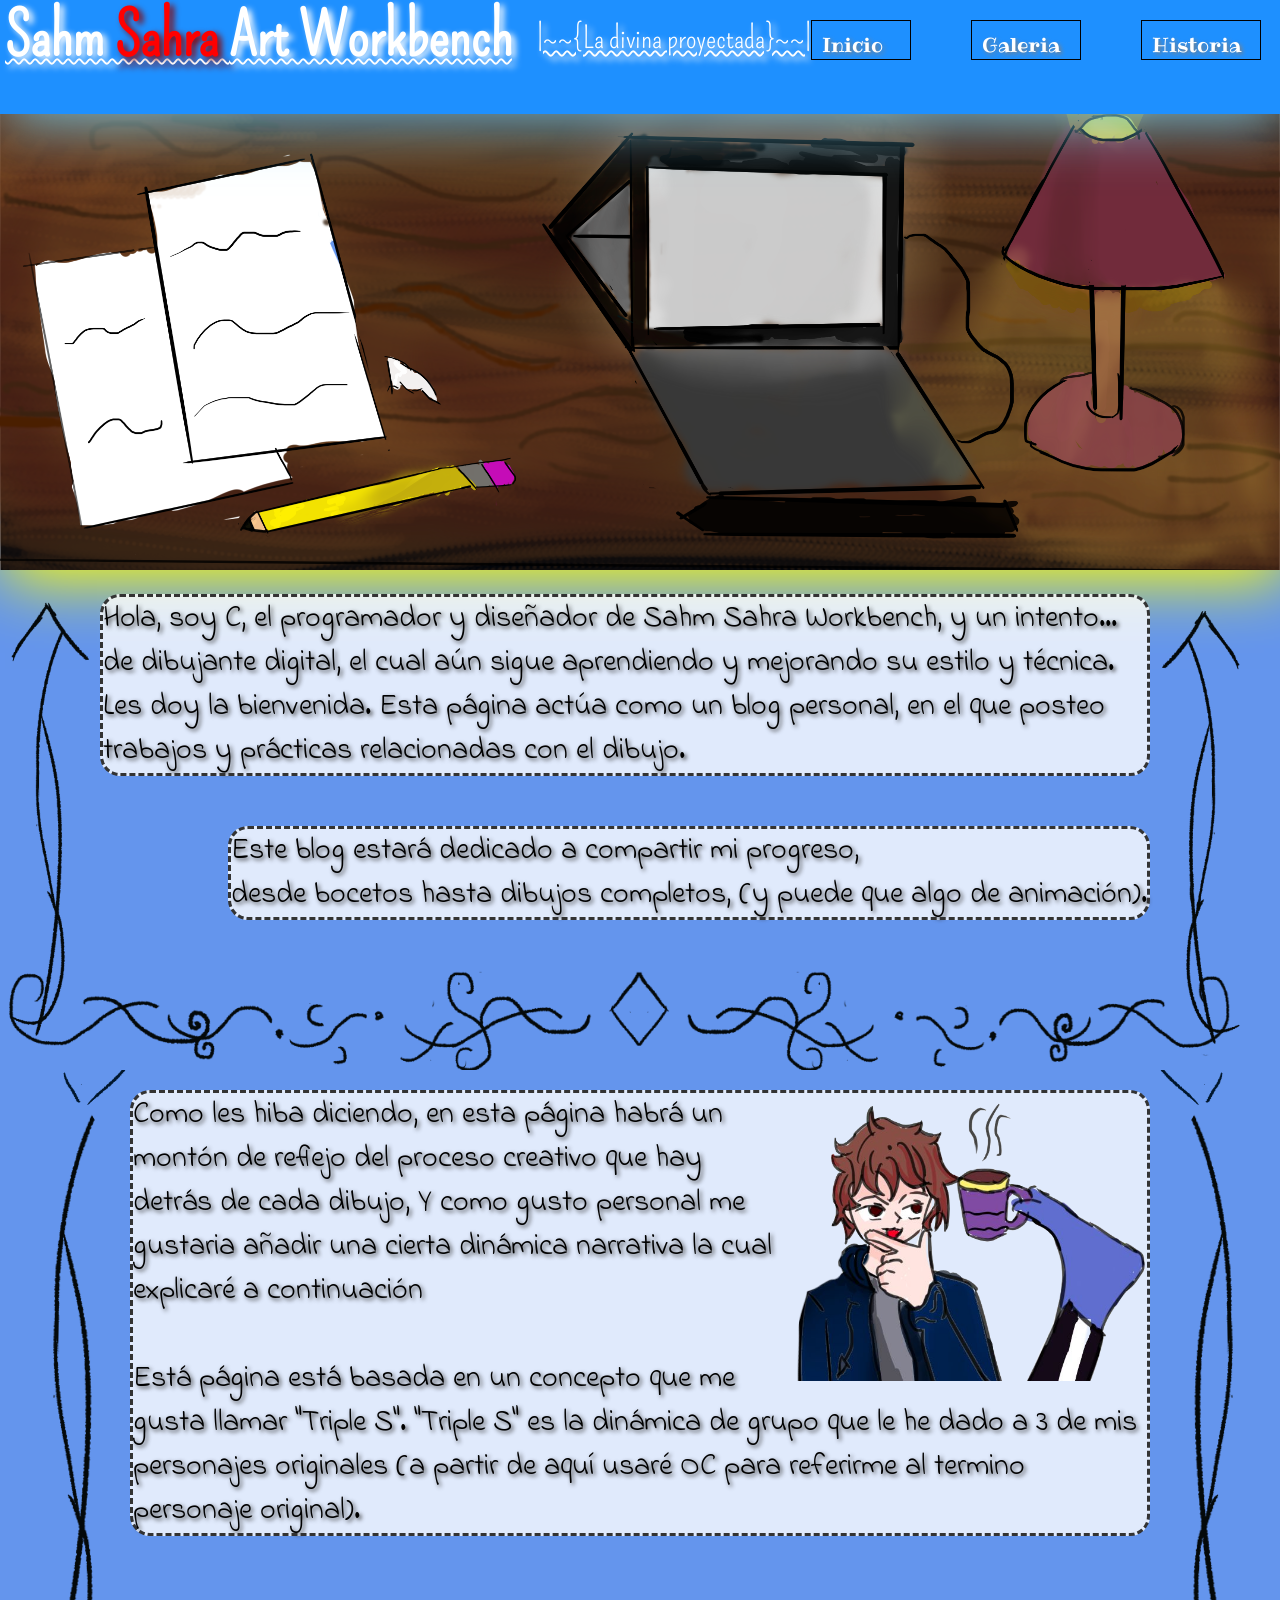
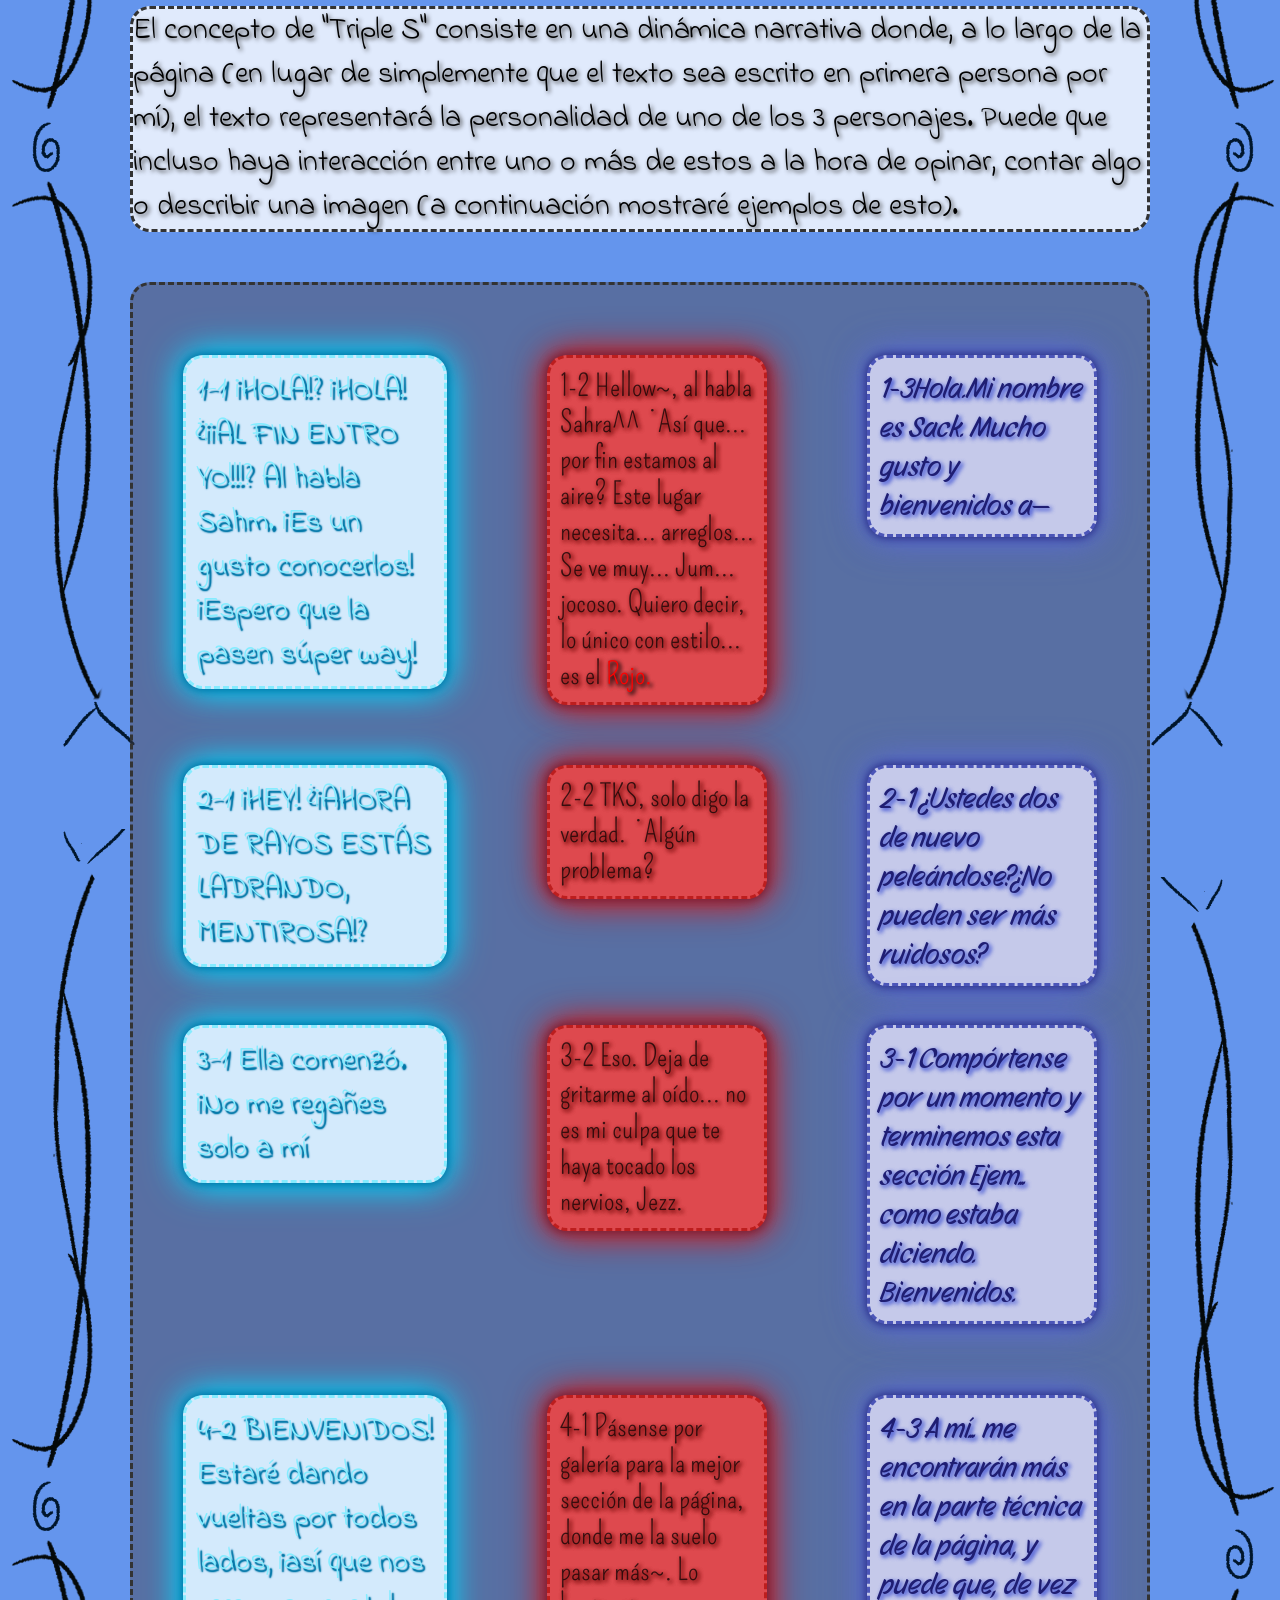
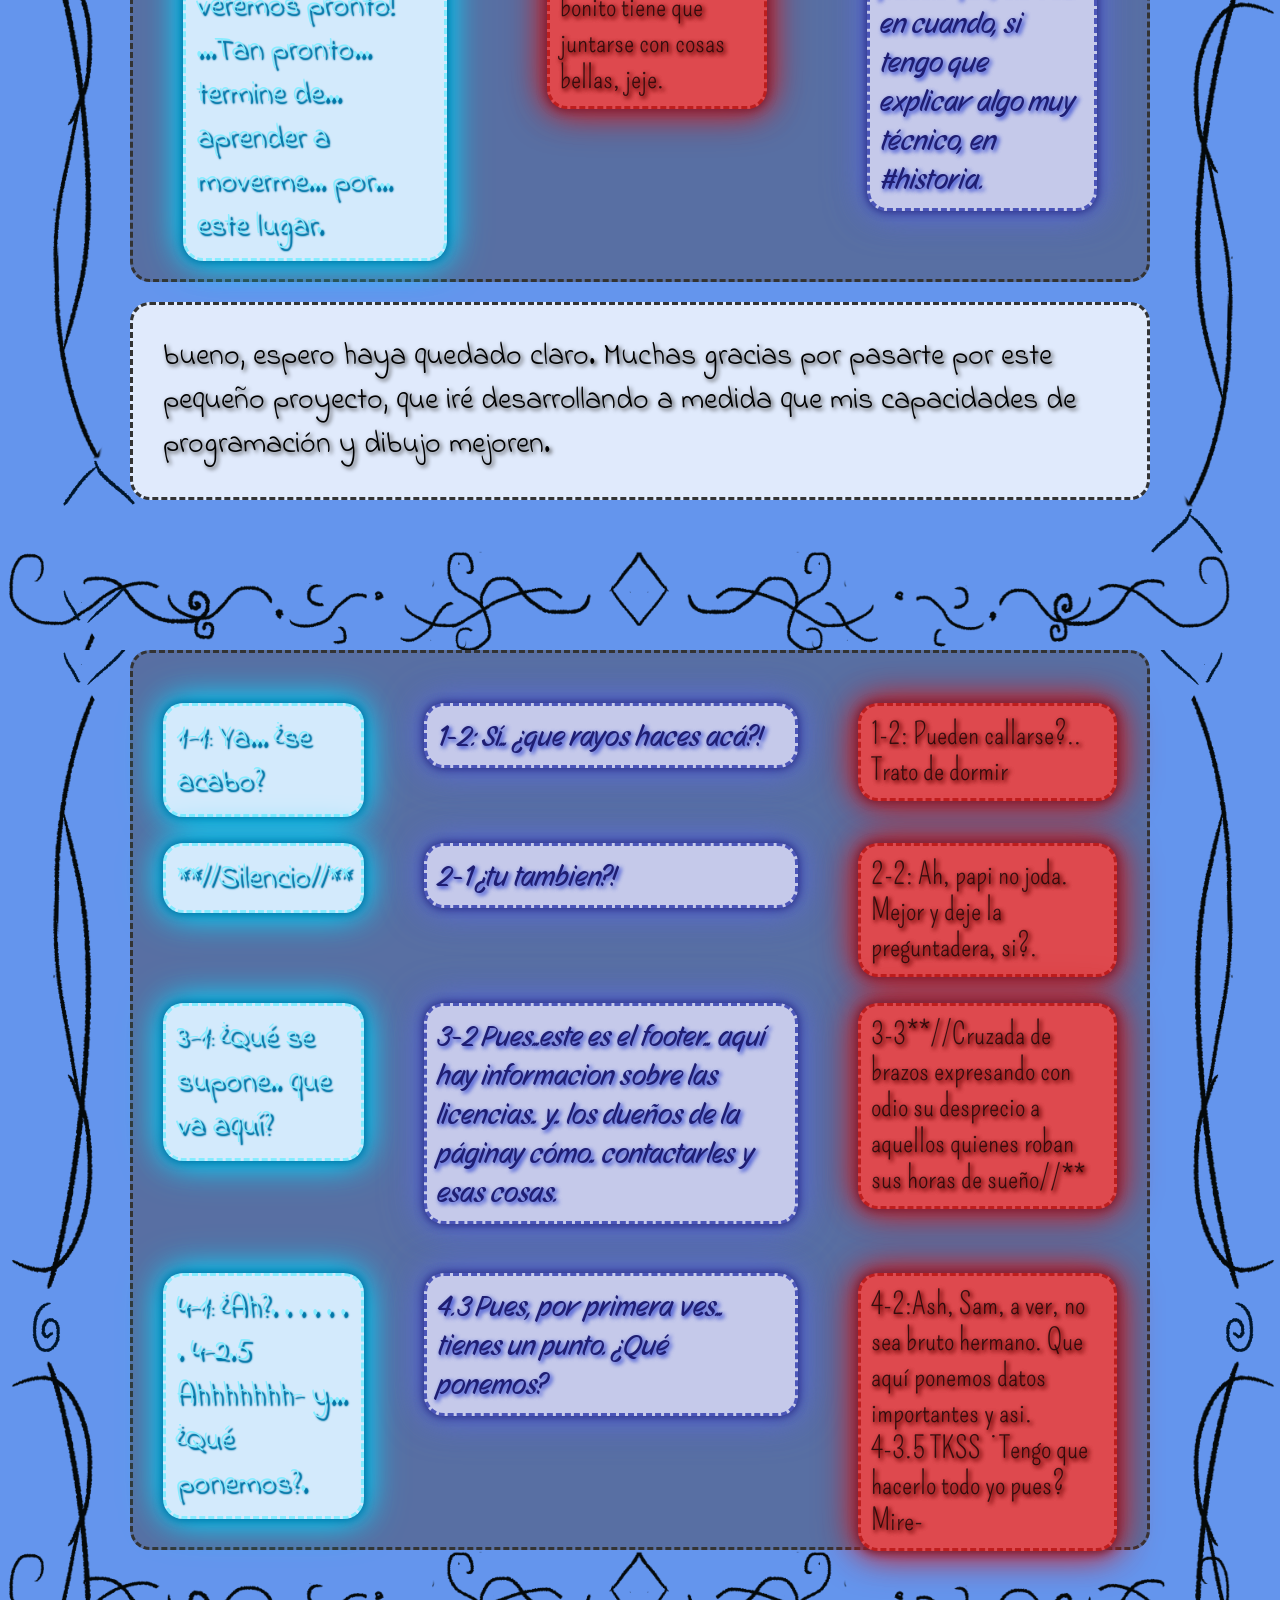
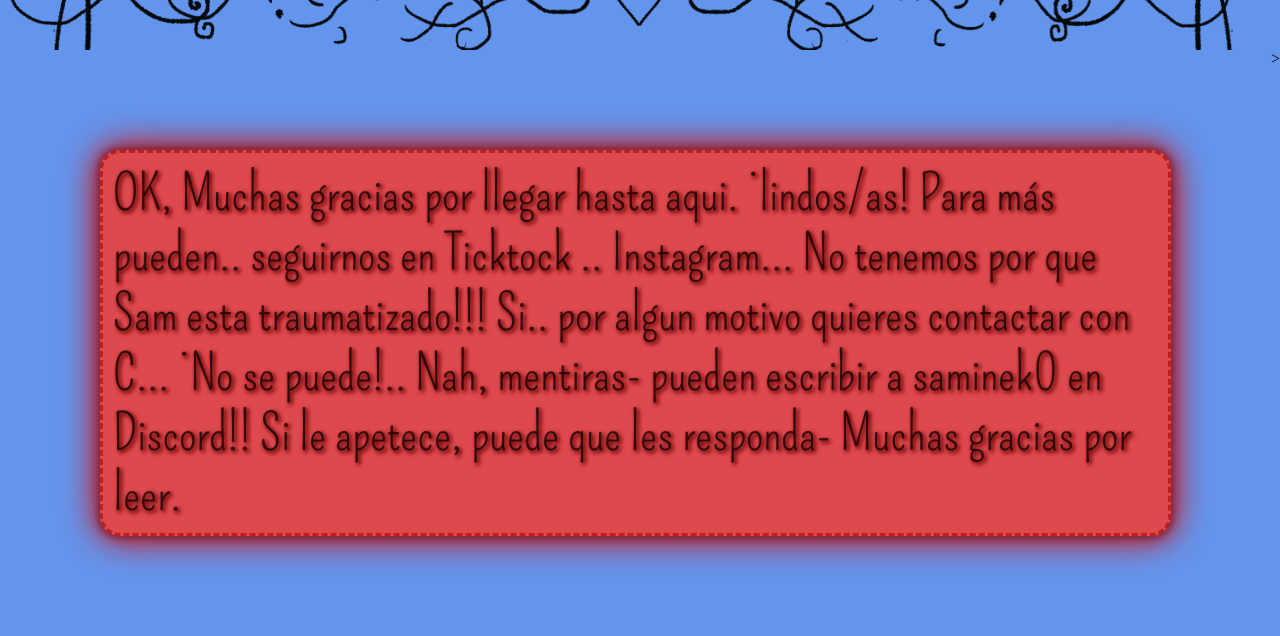
==== commit 7b749668: "Add files via upload" ====
--- a/index.html
+++ b/index.html
@@ -28,7 +28,6 @@
         <section id="Banner">
             <img class="banner" src="imagenes/fondoremake.png" alt="banner">
         </section>
-        
         <section id="Intro">
             <div>
                 <div>
@@ -187,4 +186,4 @@
 
     </main>
 </body>
-</html>
+</html>
--- a/index.css
+++ b/index.css
@@ -245,13 +245,14 @@
     margin-bottom: 50px;
     font-size: 30px;
     color:black;
+
     max-width: 100ch;   
 
     border: 3px dashed #333333;
     border-radius: 20px;
     padding: 0;
     background-color: rgba(255, 255, 255, 0.8);
-
+    width: fit-content;
 
 }
 
@@ -259,7 +260,8 @@
     text-align: left;
 }
 .TextoC.left{
-    text-align: right;
+    margin-left: auto;
+    
     
 }
 #Explicacion{
@@ -268,7 +270,11 @@
     padding-bottom:100px;
     background-image: url('imagenes/margenlargo.png'),url('imagenes/margenlargod.png'),url(imagenes/abajo.png);
     background-repeat: repeat-y,repeat-y,no-repeat;
-    background-position: left top,right top,100% 100%;
+    background-position: left top,right top,bottom center;
+        background-size:
+        auto,
+        auto,
+        99% auto;
 }
 .imagentexto{
     display: flow-root;
@@ -326,7 +332,7 @@
     text-align:left;
     text-shadow:
      2px 2px 4px #5969D8,
-      2px 2px 4px #5969D8;
+     2px 2px 4px #5969D8;
     font-family: "Story Script", sans-serif;
     margin-top: 20px;
     font-size: 30px;
@@ -404,7 +410,12 @@
     padding-bottom:100px;
     background-image: url('imagenes/margenlargo.png'),url('imagenes/margenlargod.png'),url(imagenes/abajo.png);
     background-repeat: repeat-y,repeat-y,no-repeat;
-    background-position: left top,right top,100% 100%;
+    background-position: left top,right top,bottom center;
+    background-size:
+    auto,
+    auto,
+    99% auto;
+   
 }
 
 footer .linea1,
